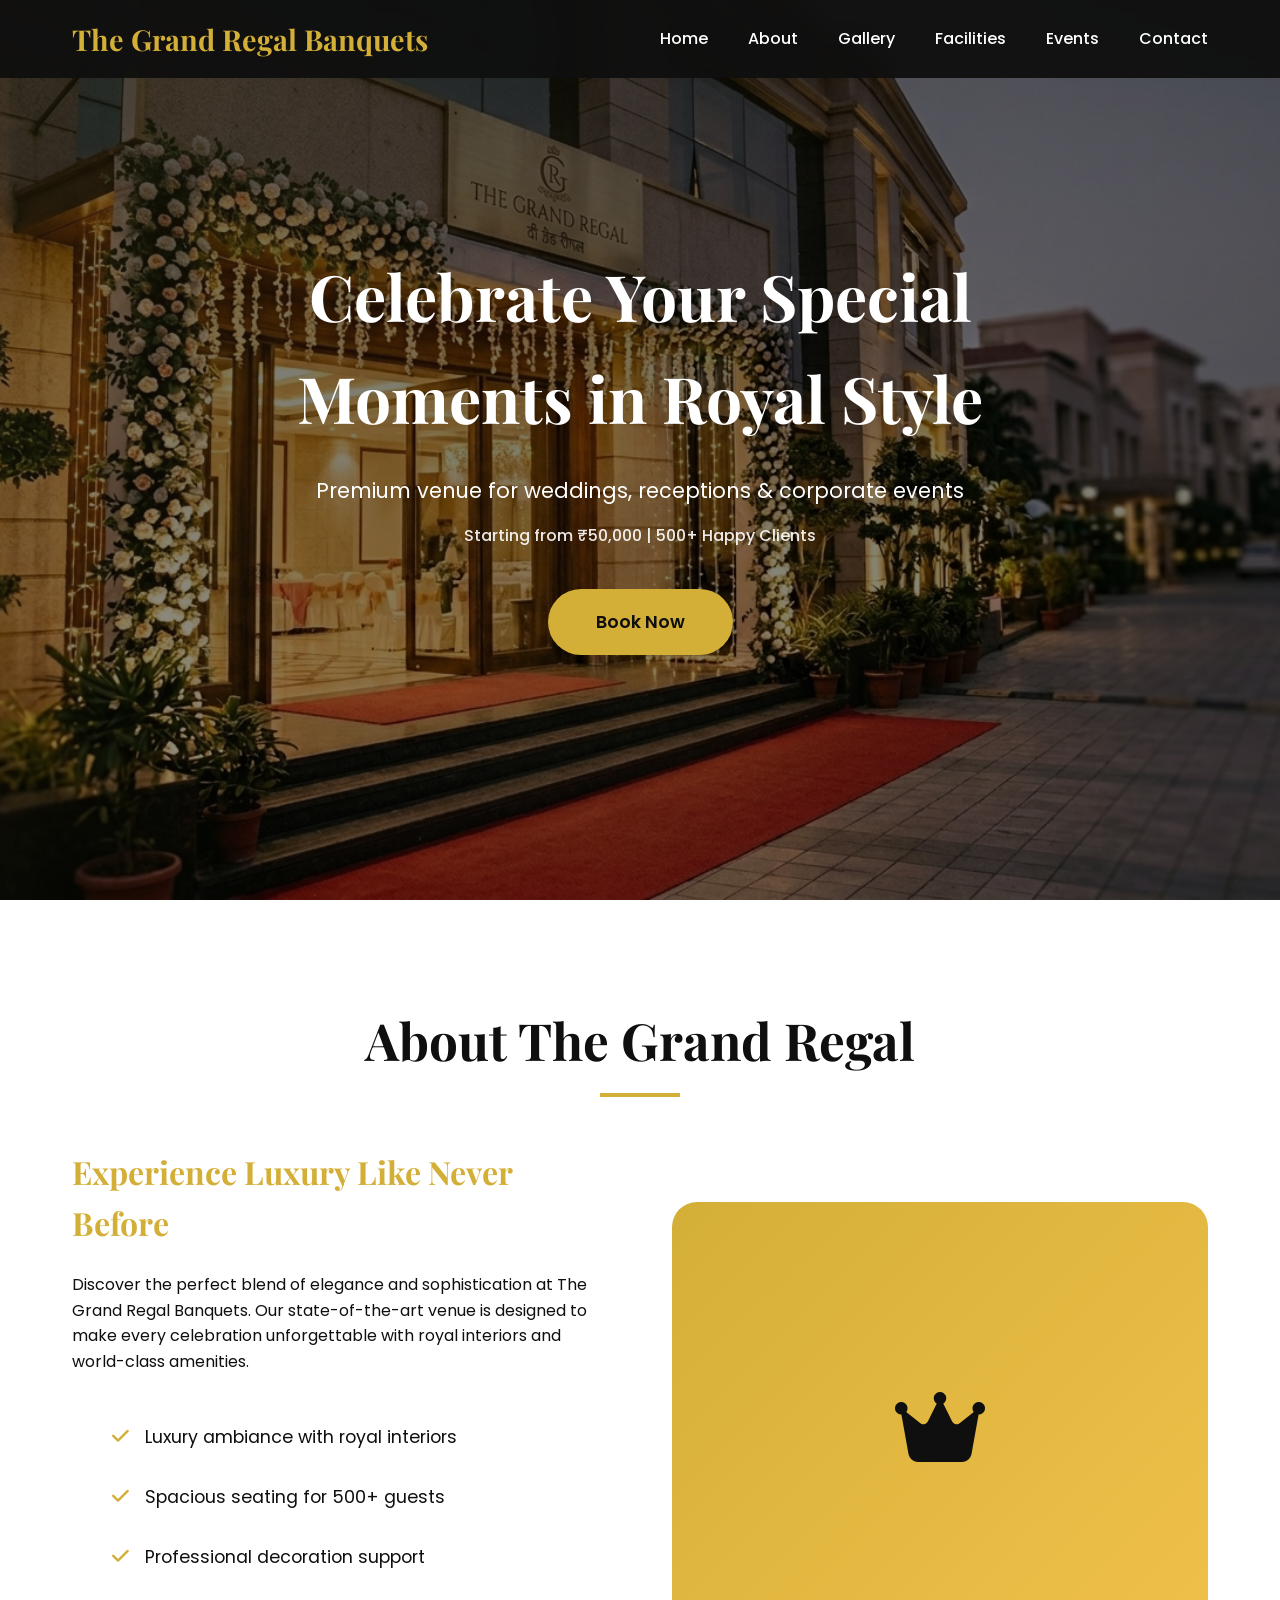
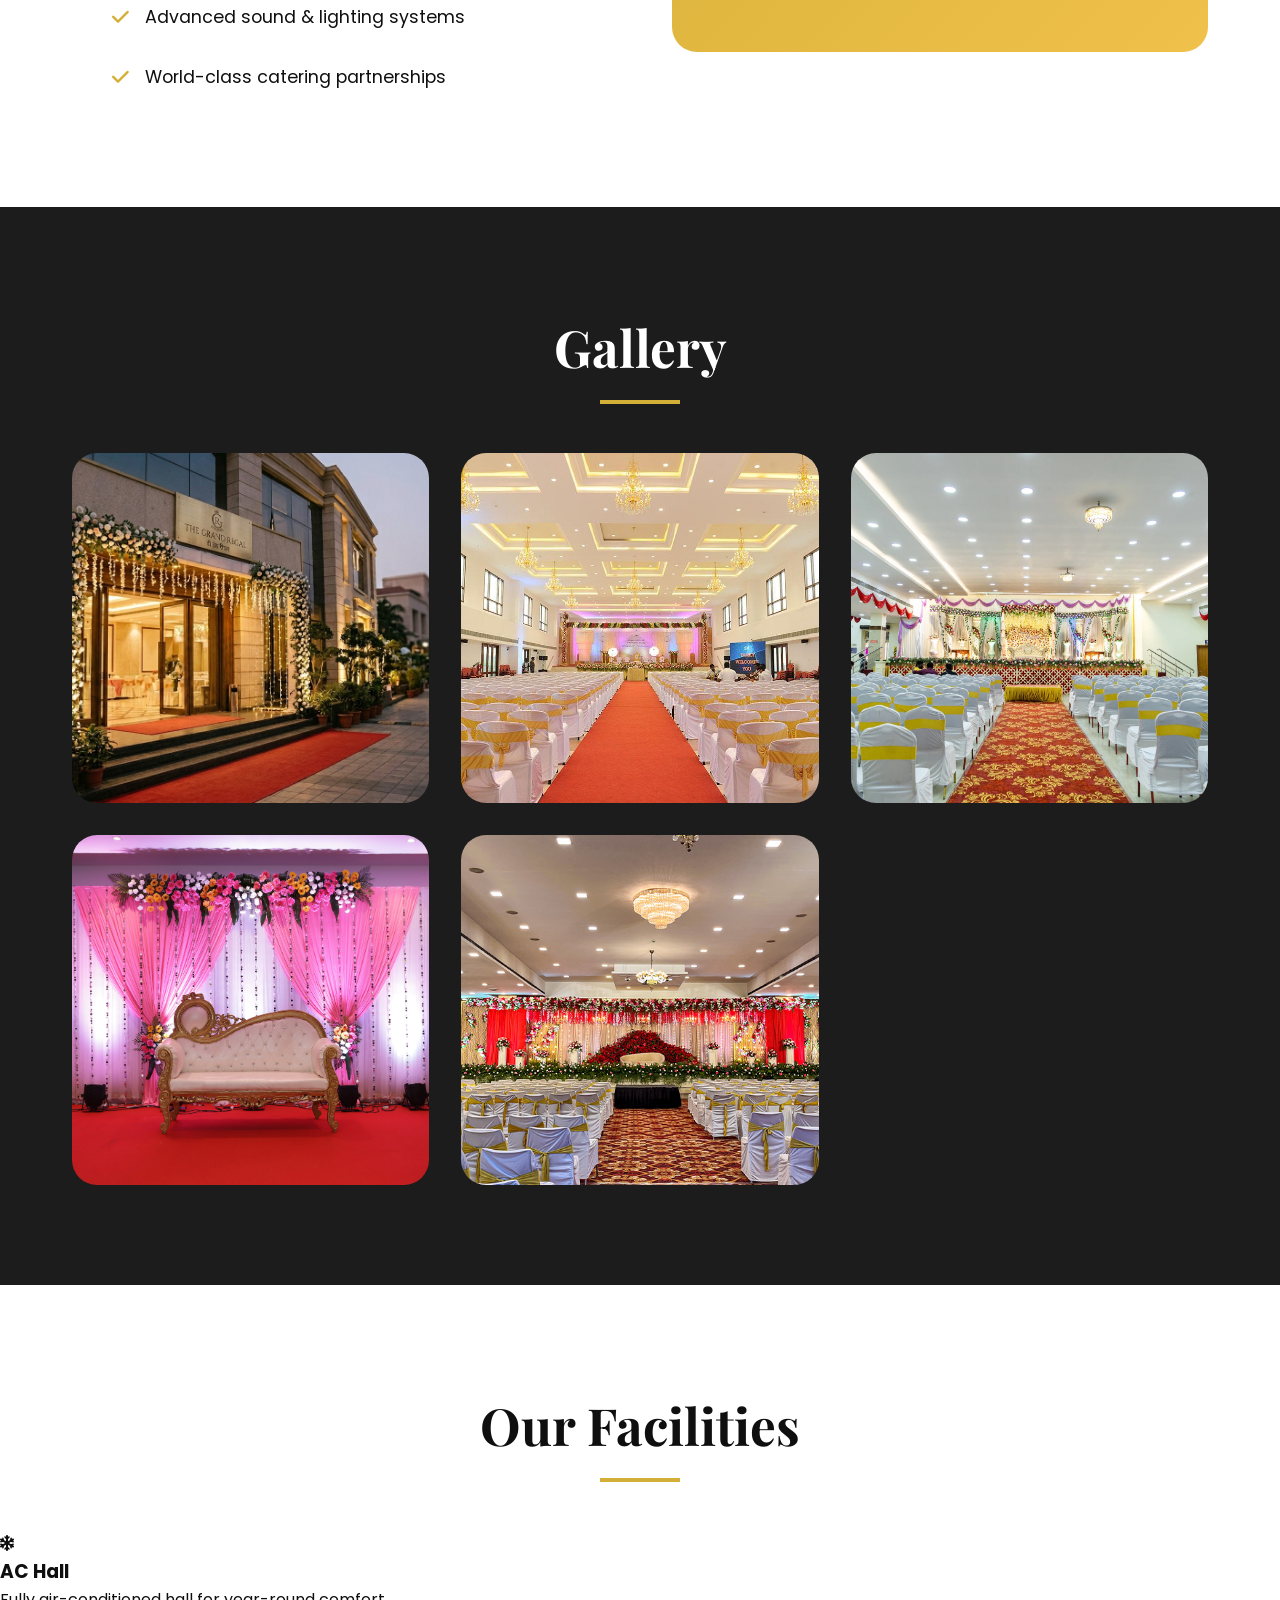
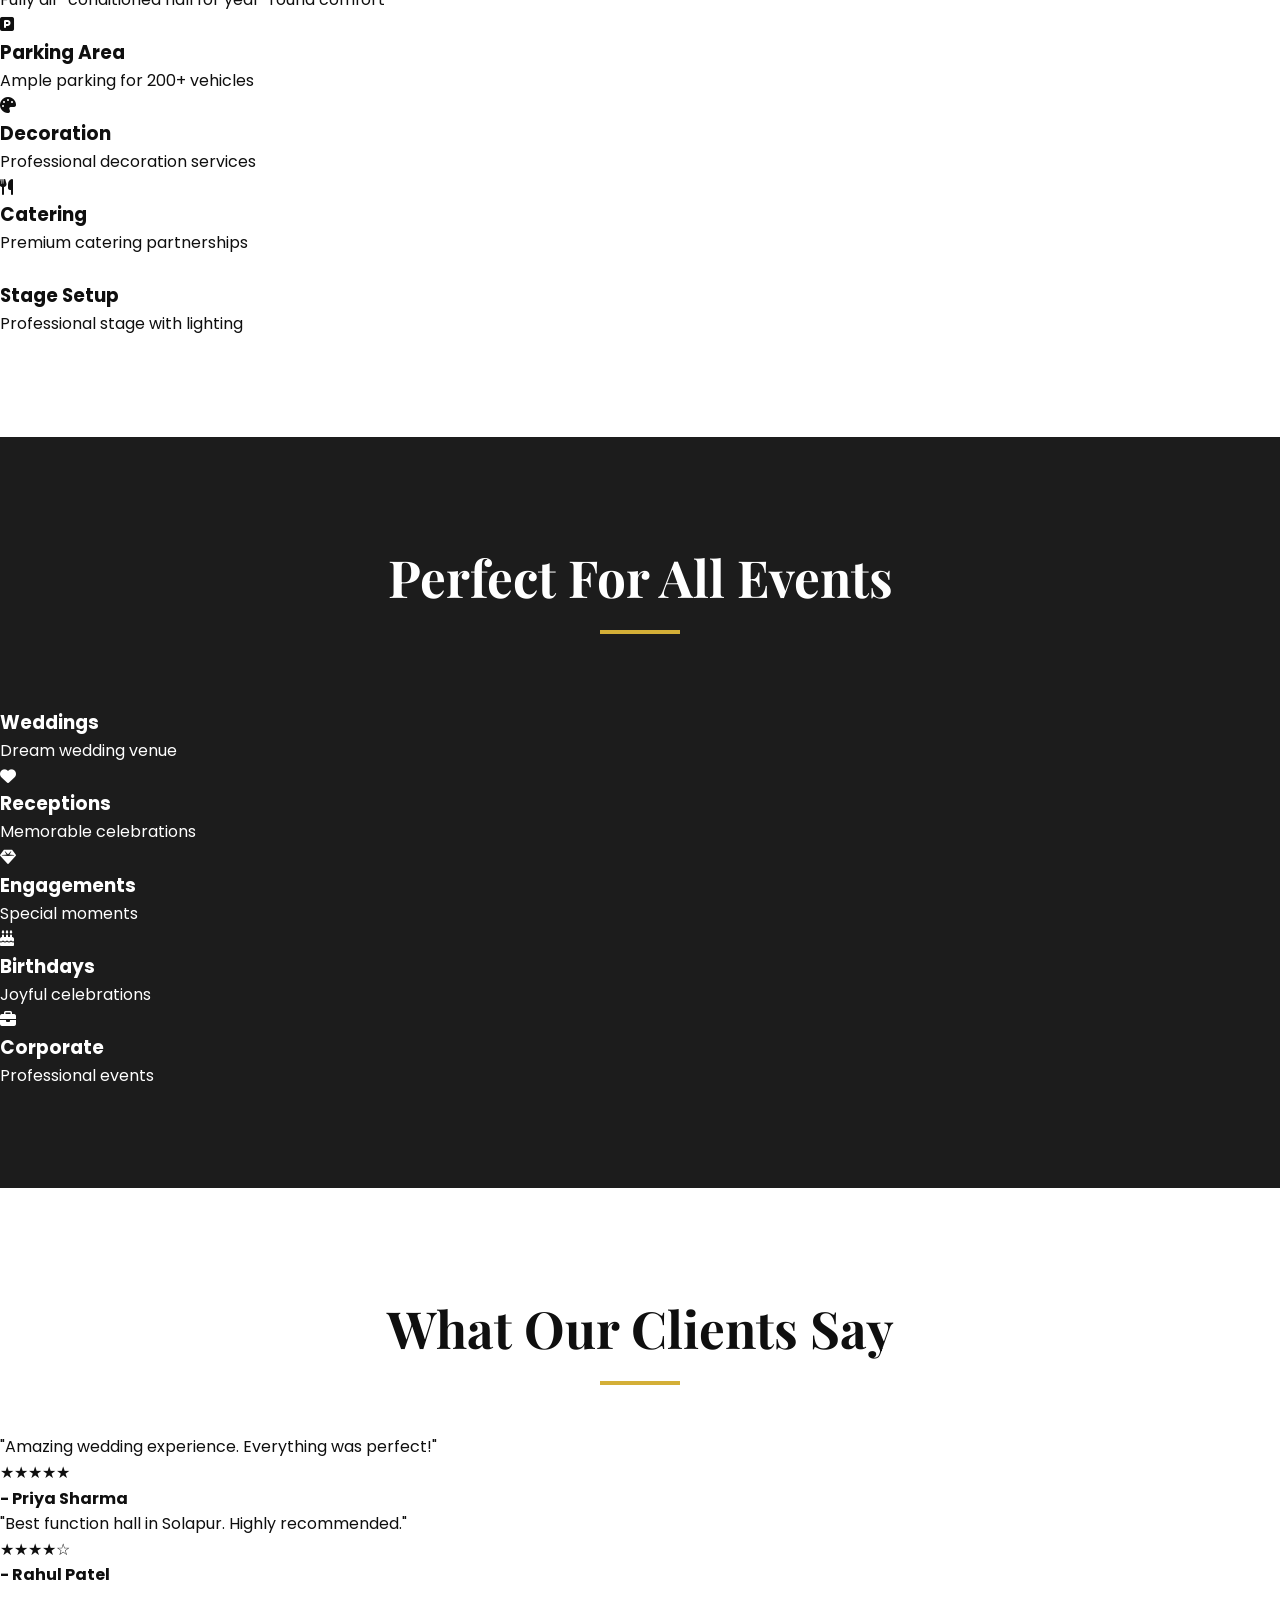
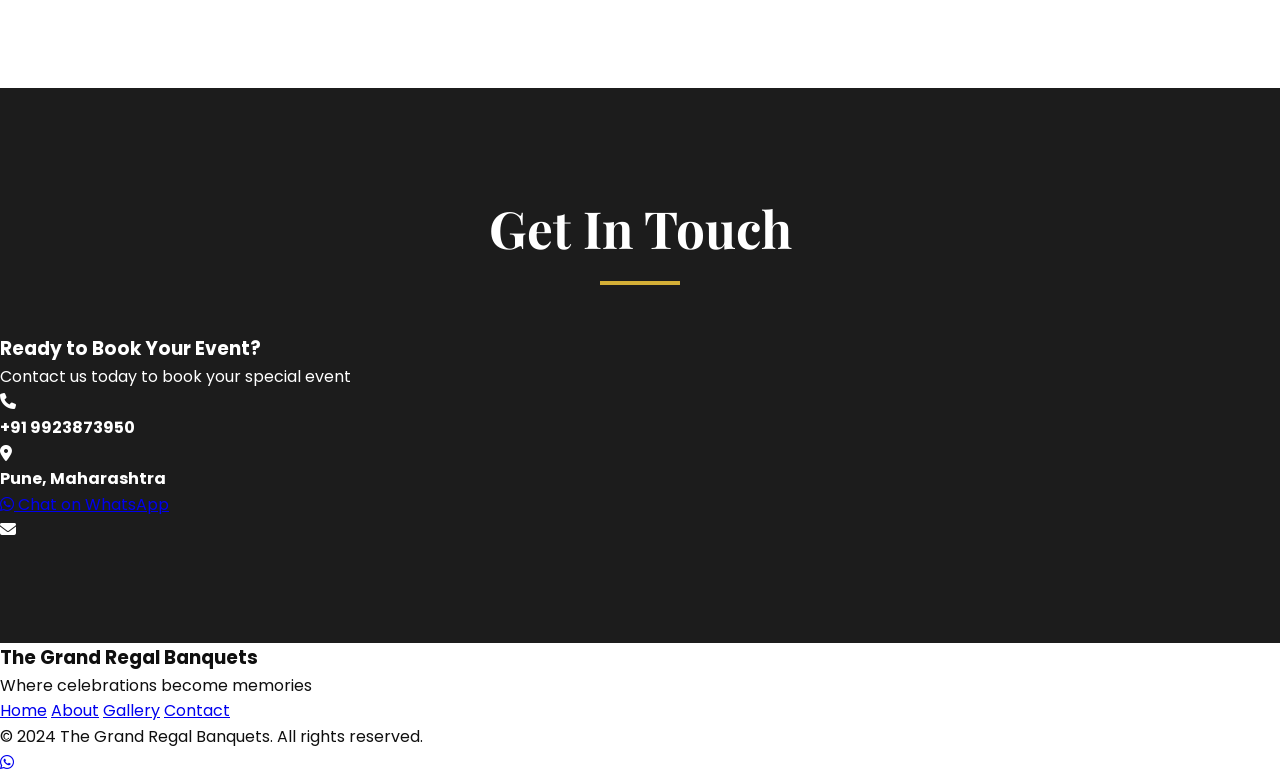
==== index.html @ fc8a2e43 "Update index.html" ====
<!DOCTYPE html>
<html lang="en">
<head>
    <meta charset="UTF-8">
    <meta name="viewport" content="width=device-width, initial-scale=1.0">
    <title>The Grand Regal Banquets - Premium Wedding Venue</title>
    <link href="https://fonts.googleapis.com/css2?family=Playfair+Display:wght@400;700&family=Poppins:wght@300;400;500;600;700&display=swap" rel="stylesheet">
    <link rel="stylesheet" href="https://cdnjs.cloudflare.com/ajax/libs/font-awesome/6.4.0/css/all.min.css">
    <link rel="stylesheet" href="style.css">
</head>
<body>
    <!-- Navigation -->
    <nav class="navbar" id="navbar">
        <div class="nav-container">
            <a href="#home" class="logo">The Grand Regal Banquets</a>
            <ul class="nav-menu" id="nav-menu">
                <li><a href="#home" class="nav-link">Home</a></li>
                <li><a href="#about" class="nav-link">About</a></li>
                <li><a href="#gallery" class="nav-link">Gallery</a></li>
                <li><a href="#facilities" class="nav-link">Facilities</a></li>
                <li><a href="#events" class="nav-link">Events</a></li>
                <li><a href="#contact" class="nav-link">Contact</a></li>
            </ul>
            <div class="hamburger" id="hamburger">
                <span></span>
                <span></span>
                <span></span>
            </div>
        </div>
    </nav>

    <!-- Hero Section -->
    <section id="home" class="hero">
        <div class="hero-overlay"></div>
        <div class="hero-content">
            <h1>Celebrate Your Special Moments in Royal Style</h1>
            <p>Premium venue for weddings, receptions & corporate events</p>
            <div class="trust-line">Starting from ₹50,000 | 500+ Happy Clients</div>
            <a href="#contact" class="cta-button">Book Now</a>
        </div>
    </section>

    <!-- About Section -->
    <section id="about" class="section">
        <h2 class="section-title">About The Grand Regal</h2>
        <div class="about-content">
            <div class="about-text">
                <h3>Experience Luxury Like Never Before</h3>
                <p>Discover the perfect blend of elegance and sophistication at The Grand Regal Banquets. Our state-of-the-art venue is designed to make every celebration unforgettable with royal interiors and world-class amenities.</p>
                <ul class="about-features">
                    <li><i class="fas fa-check"></i> Luxury ambiance with royal interiors</li>
                    <li><i class="fas fa-check"></i> Spacious seating for 500+ guests</li>
                    <li><i class="fas fa-check"></i> Professional decoration support</li>
                    <li><i class="fas fa-check"></i> Advanced sound & lighting systems</li>
                    <li><i class="fas fa-check"></i> World-class catering partnerships</li>
                </ul>
            </div>
            <div class="about-image">
                <i class="fas fa-crown"></i>
            </div>
        </div>
    </section>

    <!-- Gallery Section -->
    <section id="gallery" class="section dark-section">
        <h2 class="section-title">Gallery</h2>
        <div class="gallery-grid">
            <div class="gallery-item" style="background-image: url('entrance.png');"></div>
            <div class="gallery-item" style="background-image: url('seating1.jpg');"></div>
            <div class="gallery-item" style="background-image: url('seating2.webp');"></div>
            <div class="gallery-item" style="background-image: url('decor1.jpg');"></div>
            <div class="gallery-item" style="background-image: url('decor2.jpg');"></div>
        </div>
    </section>

    <!-- Facilities Section -->
    <section id="facilities" class="section">
        <h2 class="section-title">Our Facilities</h2>
        <div class="features-grid">
            <div class="feature-card">
                <div class="feature-icon"><i class="fas fa-snowflake"></i></div>
                <h3>AC Hall</h3>
                <p>Fully air-conditioned hall for year-round comfort</p>
            </div>
            <div class="feature-card">
                <div class="feature-icon"><i class="fas fa-parking"></i></div>
                <h3>Parking Area</h3>
                <p>Ample parking for 200+ vehicles</p>
            </div>
            <div class="feature-card">
                <div class="feature-icon"><i class="fas fa-palette"></i></div>
                <h3>Decoration</h3>
                <p>Professional decoration services</p>
            </div>
            <div class="feature-card">
                <div class="feature-icon"><i class="fas fa-utensils"></i></div>
                <h3>Catering</h3>
                <p>Premium catering partnerships</p>
            </div>
            <div class="feature-card">
                <div class="feature-icon"><i class="fas fa-stage"></i></div>
                <h3>Stage Setup</h3>
                <p>Professional stage with lighting</p>
            </div>
        </div>
    </section>

    <!-- Events Section -->
    <section id="events" class="section dark-section">
        <h2 class="section-title">Perfect For All Events</h2>
        <div class="features-grid">
            <div class="feature-card event-card">
                <div class="feature-icon"><i class="fas fa-rings-wedding"></i></div>
                <h3>Weddings</h3>
                <p>Dream wedding venue</p>
            </div>
            <div class="feature-card event-card">
                <div class="feature-icon"><i class="fas fa-heart"></i></div>
                <h3>Receptions</h3>
                <p>Memorable celebrations</p>
            </div>
            <div class="feature-card event-card">
                <div class="feature-icon"><i class="fas fa-gem"></i></div>
                <h3>Engagements</h3>
                <p>Special moments</p>
            </div>
            <div class="feature-card event-card">
                <div class="feature-icon"><i class="fas fa-birthday-cake"></i></div>
                <h3>Birthdays</h3>
                <p>Joyful celebrations</p>
            </div>
            <div class="feature-card event-card">
                <div class="feature-icon"><i class="fas fa-briefcase"></i></div>
                <h3>Corporate</h3>
                <p>Professional events</p>
            </div>
        </div>
    </section>

    <!-- Testimonials Section -->
    <section class="section">
        <h2 class="section-title">What Our Clients Say</h2>
        <div class="testimonials-grid">

    <div class="testimonial-card">
        <p>"Amazing wedding experience. Everything was perfect!"</p>
        <div class="stars">★★★★★</div>
        <strong>- Priya Sharma</strong>
    </div>

    <div class="testimonial-card">
        <p>"Best function hall in Solapur. Highly recommended."</p>
        <div class="stars">★★★★☆</div>
        <strong>- Rahul Patel</strong>
    </div>

             </div>
                </div>
            </div>
        </div>
    </section>

    <!-- Contact Section -->
    <section id="contact" class="section dark-section">
        <h2 class="section-title">Get In Touch</h2>
        <div class="contact-content">
            <div class="contact-info">
                <h3>Ready to Book Your Event?</h3>
                <p>Contact us today to book your special event</p>
                
                <div class="contact-item">
                    <i class="fas fa-phone"></i>
                    <div>
                        <strong>+91 9923873950</strong>
                    </div>
                </div>
                
                <div class="contact-item">
                    <i class="fas fa-map-marker-alt"></i>
                    <div>
                        <strong>Pune, Maharashtra</strong>
                    </div>
                </div>
                
                <a href="https://wa.me/919923873950?text=Hello%20I%20want%20to%20book%20The%20Grand%20Regal%20Banquets" 
                   class="whatsapp-cta" target="_blank">
                    <i class="fab fa-whatsapp"></i> Chat on WhatsApp
                </a>
            </div>
            <div class="contact-form-placeholder">
                <div class="form-image">
                    <i class="fas fa-envelope"></i>
                </div>
            </div>
        </div>
    </section>

    <!-- Footer -->
    <footer class="footer">
        <div class="footer-content">
            <div class="footer-brand">
                <h3>The Grand Regal Banquets</h3>
                <p>Where celebrations become memories</p>
            </div>
            <div class="footer-links">
                <a href="#home">Home</a>
                <a href="#about">About</a>
                <a href="#gallery">Gallery</a>
                <a href="#contact">Contact</a>
            </div>
        </div>
        <div class="footer-bottom">
            <p>&copy; 2024 The Grand Regal Banquets. All rights reserved.</p>
        </div>
    </footer>

    <!-- Floating WhatsApp Button -->
    <a href="https://wa.me/919923873950?text=Hello%20I%20want%20to%20book%20The%20Grand%20Regal%20Banquets" 
       class="whatsapp-float" target="_blank" title="Chat on WhatsApp">
        <i class="fab fa-whatsapp"></i>
    </a>

    <script src="script.js"></script>
</body>
</html>
---- style.css ----
/* CSS Variables */
:root {
    --primary-black: #0f0f0f;
    --gold-accent: #d4af37;
    --white: #ffffff;
    --dark-grey: #1c1c1c;
    --light-grey: #f8f9fa;
    --shadow: 0 10px 40px rgba(0,0,0,0.1);
    --shadow-hover: 0 20px 60px rgba(0,0,0,0.15);
}

/* Reset & Base Styles */
* {
    margin: 0;
    padding: 0;
    box-sizing: border-box;
}

body {
    font-family: 'Poppins', sans-serif;
    line-height: 1.6;
    color: var(--primary-black);
    overflow-x: hidden;
}

section {
    padding: 100px 0;
}

/* Navigation */
.navbar {
    position: fixed;
    top: 0;
    width: 100%;
    background: rgba(15, 15, 15, 0.95);
    backdrop-filter: blur(10px);
    z-index: 1000;
    padding: 1rem 0;
    transition: all 0.3s ease;
}

.nav-container {
    max-width: 1200px;
    margin: 0 auto;
    display: flex;
    justify-content: space-between;
    align-items: center;
    padding: 0 2rem;
}

.logo {
    font-family: 'Playfair Display', serif;
    font-size: 1.8rem;
    font-weight: 700;
    color: var(--gold-accent);
    text-decoration: none;
}

.nav-menu {
    display: flex;
    list-style: none;
    gap: 2.5rem;
}

.nav-link {
    color: var(--white);
    text-decoration: none;
    font-weight: 500;
    transition: color 0.3s ease;
    position: relative;
}

.nav-link:hover {
    color: var(--gold-accent);
}

.nav-link::after {
    content: '';
    position: absolute;
    width: 0;
    height: 2px;
    bottom: -5px;
    left: 0;
    background: var(--gold-accent);
    transition: width 0.3s ease;
}

.nav-link:hover::after {
    width: 100%;
}

.hamburger {
    display: none;
    flex-direction: column;
    cursor: pointer;
    gap: 4px;
}

.hamburger span {
    width: 25px;
    height: 3px;
    background: var(--gold-accent);
    transition: 0.3s;
}

/* Hero Section */
.hero {
    height: 100vh;
    background: linear-gradient(rgba(0,0,0,0.6), rgba(0,0,0,0.4)), 
                url('entrance.png') center/cover;
    display: flex;
    align-items: center;
    justify-content: center;
    text-align: center;
    color: var(--white);
    position: relative;
}

.hero-overlay {
    position: absolute;
    top: 0;
    left: 0;
    right: 0;
    bottom: 0;
    background: linear-gradient(135deg, rgba(212,175,55,0.1) 0%, transparent 50%);
}

.hero-content {
    position: relative;
    z-index: 2;
    max-width: 800px;
    padding: 0 2rem;
}

.hero-content h1 {
    font-family: 'Playfair Display', serif;
    font-size: clamp(2.5rem, 5vw, 4.5rem);
    margin-bottom: 1.5rem;
    animation: fadeInUp 1s ease;
}

.hero-content p {
    font-size: 1.3rem;
    margin-bottom: 1rem;
    animation: fadeInUp 1s ease 0.2s both;
}

.trust-line {
    margin-bottom: 2.5rem;
    opacity: 0.9;
    font-weight: 500;
    animation: fadeInUp 1s ease 0.4s both;
}

.cta-button {
    display: inline-block;
    background: var(--gold-accent);
    color: var(--primary-black);
    padding: 1.2rem 3rem;
    font-weight: 600;
    text-decoration: none;
    border-radius: 50px;
    transition: all 0.3s ease;
    font-size: 1.1rem;
    animation: fadeInUp 1s ease 0.6s both;
}

.cta-button:hover {
    transform: translateY(-3px);
    box-shadow: 0 15px 40px rgba(212, 175, 55, 0.4);
}

/* Section Titles */
.section-title {
    font-family: 'Playfair Display', serif;
    font-size: 3.2rem;
    text-align: center;
    margin-bottom: 4rem;
    color: var(--primary-black);
    position: relative;
}

.section-title::after {
    content: '';
    position: absolute;
    width: 80px;
    height: 4px;
    background: var(--gold-accent);
    bottom: -15px;
    left: 50%;
    transform: translateX(-50%);
}

/* About Section */
.about-content {
    max-width: 1200px;
    margin: 0 auto;
    padding: 0 2rem;
    display: grid;
    grid-template-columns: 1fr 1fr;
    gap: 4rem;
    align-items: center;
}

.about-text h3 {
    font-size: 2rem;
    color: var(--gold-accent);
    margin-bottom: 1.5rem;
    font-family: 'Playfair Display', serif;
}

.about-features {
    list-style: none;
    margin-top: 2rem;
}

.about-features li {
    padding: 1rem 0;
    font-size: 1.1rem;
    position: relative;
    padding-left: 2.5rem;
    display: flex;
    align-items: center;
}

.about-features li i {
    color: var(--gold-accent);
    margin-right: 1rem;
    font-size: 1.2rem;
}

.about-image {
    height: 450px;
    background: linear-gradient(135deg, var(--gold-accent), #f0c14b);
    border-radius: 25px;
    display: flex;
    align-items: center;
    justify-content: center;
    color: var(--primary-black);
    font-size: 5rem;
    animation: float 6s ease-in-out infinite;
}

/* Gallery */
.dark-section {
    background: var(--dark-grey);
    color: var(--white);
}

.dark-section .section-title {
    color: var(--white);
}

.gallery-grid {
    max-width: 1200px;
    margin: 0 auto;
    padding: 0 2rem;
    display: grid;
    grid-template-columns: repeat(auto-fit, minmax(350px, 1fr));
    gap: 2rem;
}

.gallery-item {
    position: relative;
    height: 350px;
    border-radius: 25px;
    background-size: cover;
    background-position: center;
    cursor: pointer;
    transition: all 0.4s ease;
    overflow: hidden;
}

.gallery-item::before {
    content: '';
    position: absolute;
    top: 0;
    left: 0;
    right: 0;
    bottom: 0;
    background: rgba(212, 175, 55, 0.8);
    opacity: 0;
    transition
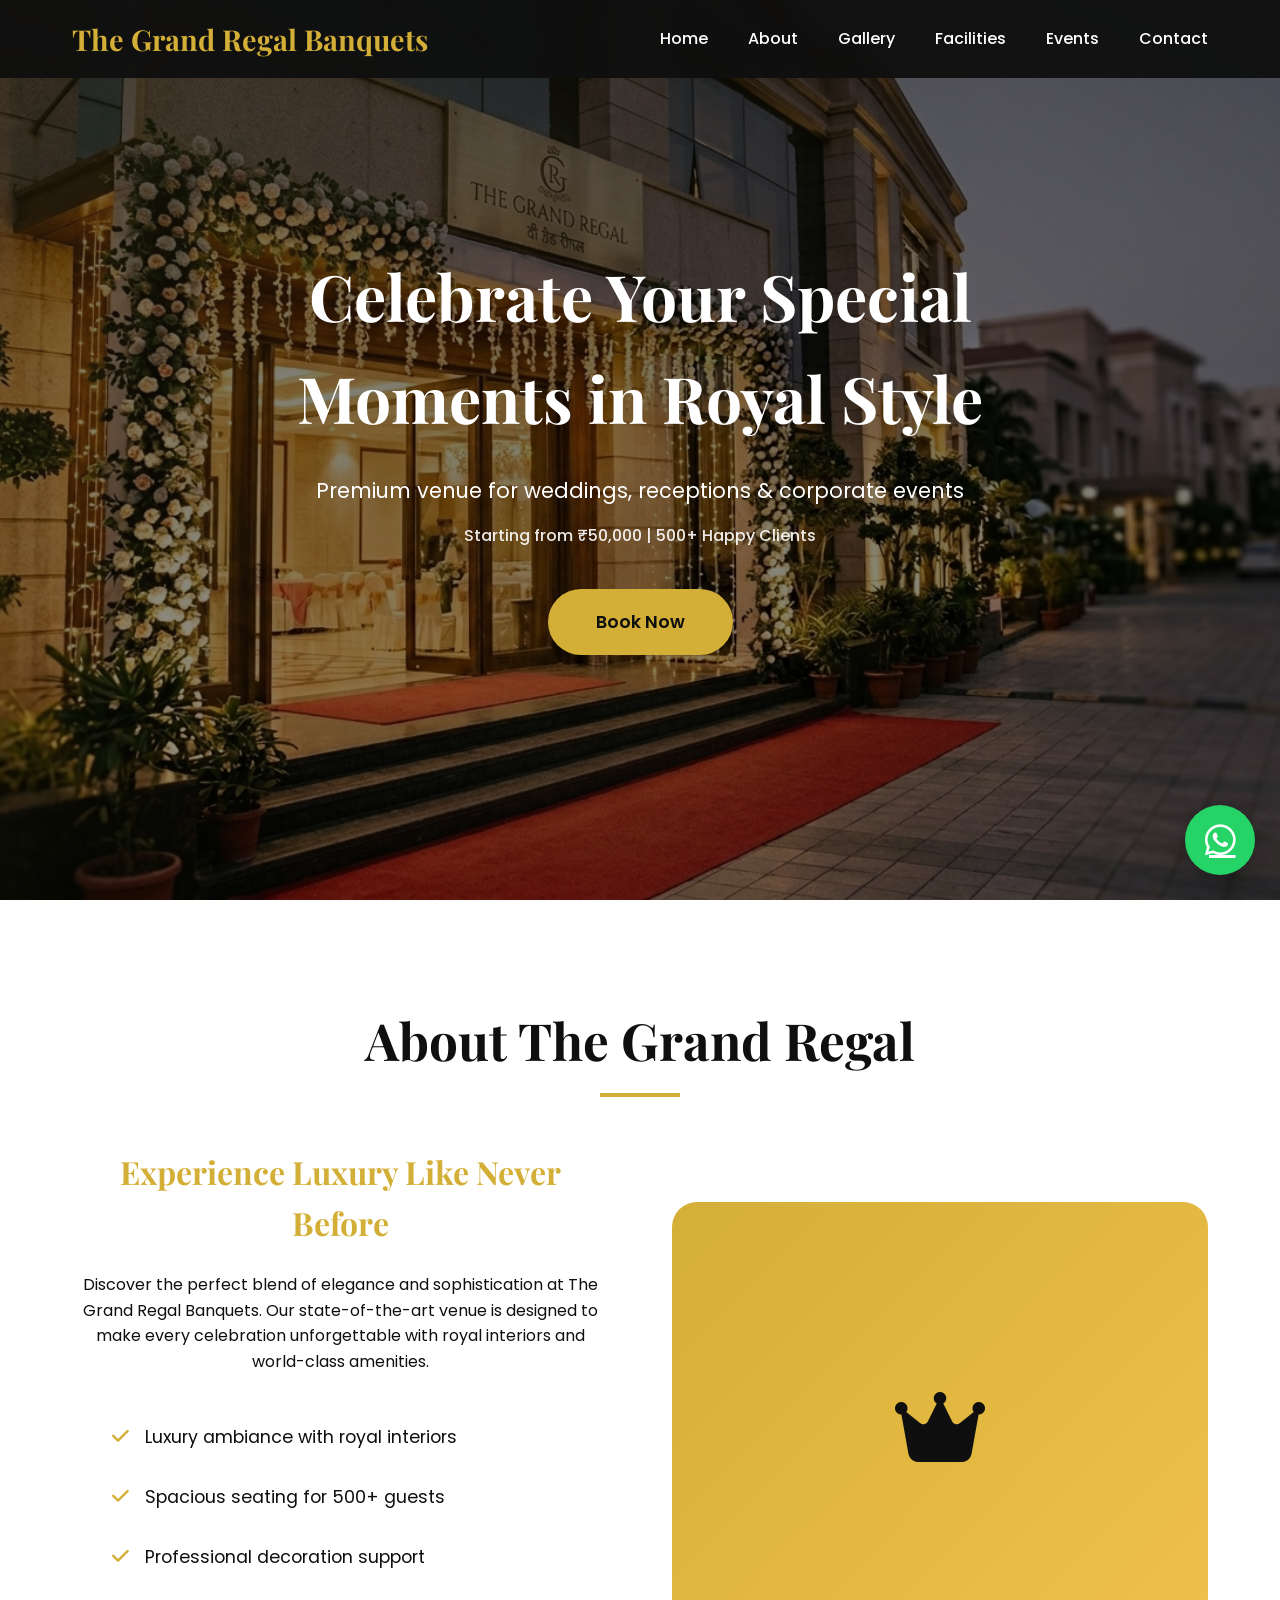
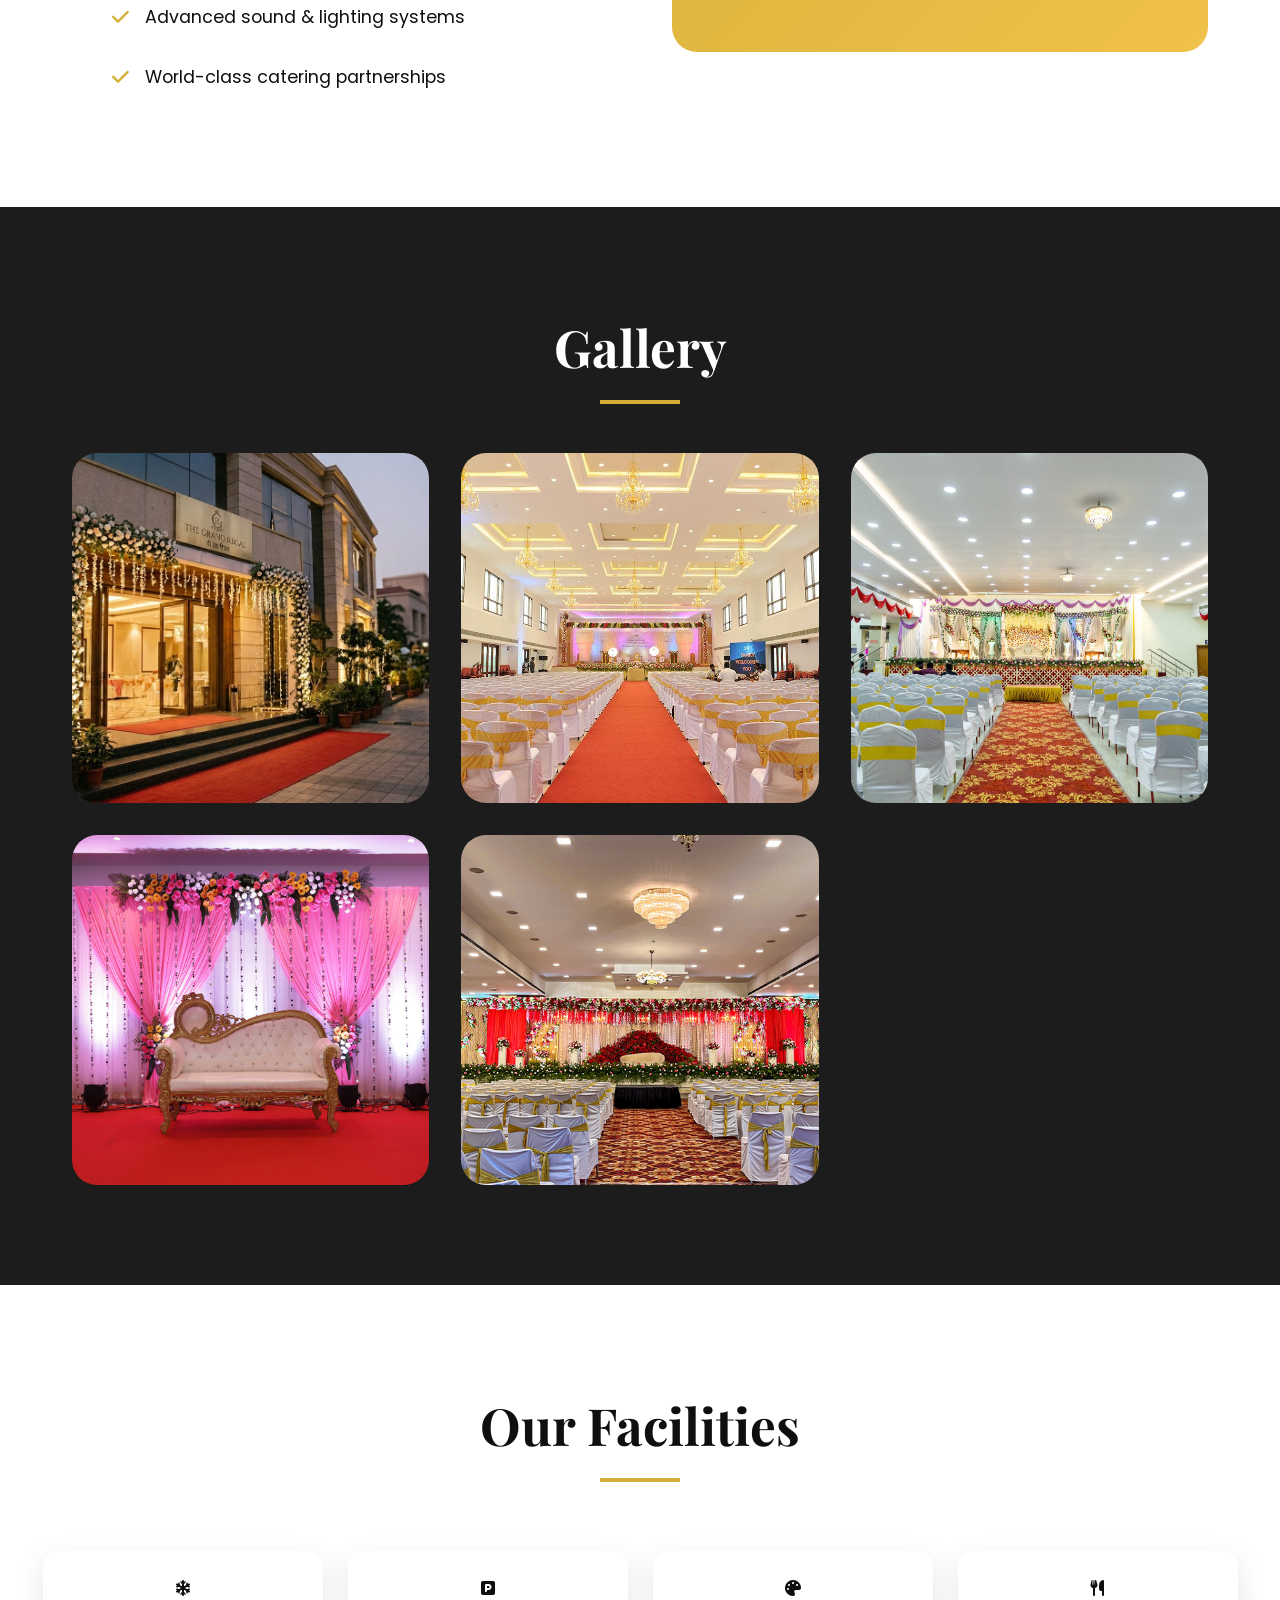
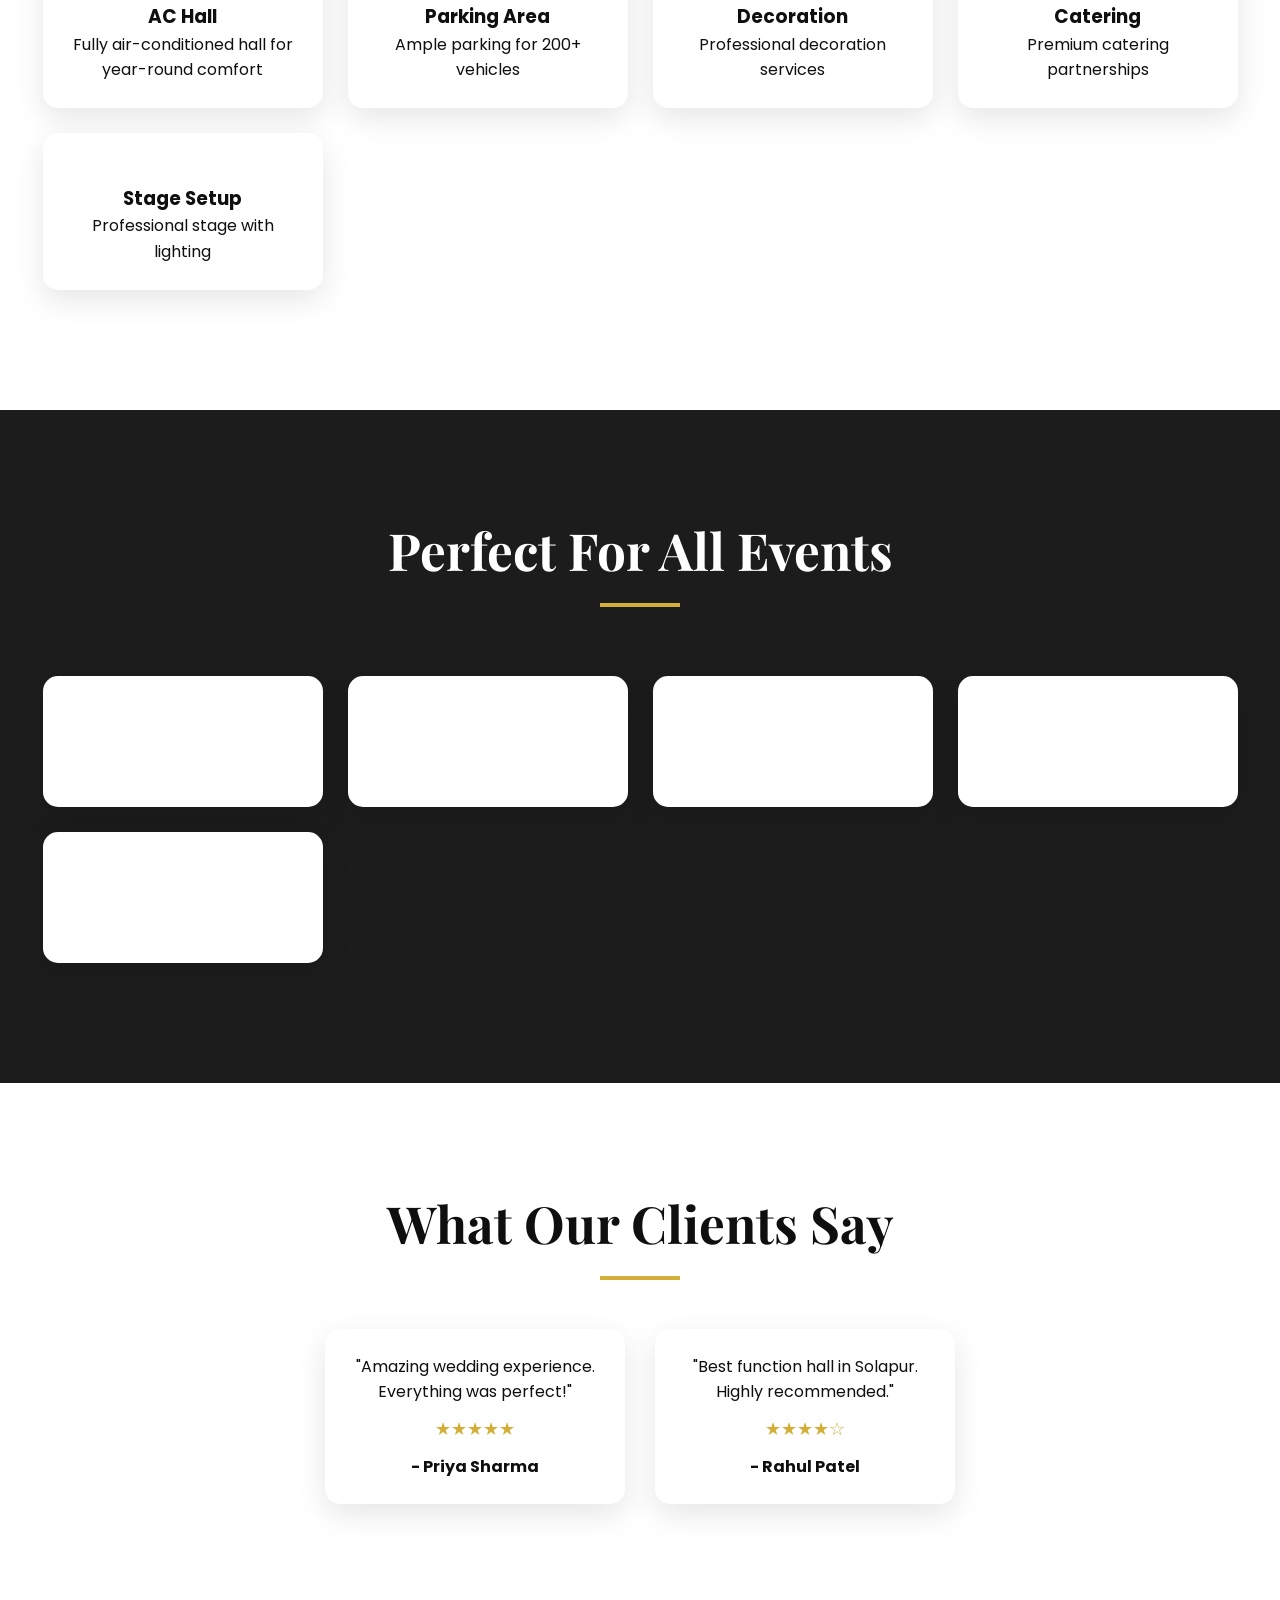
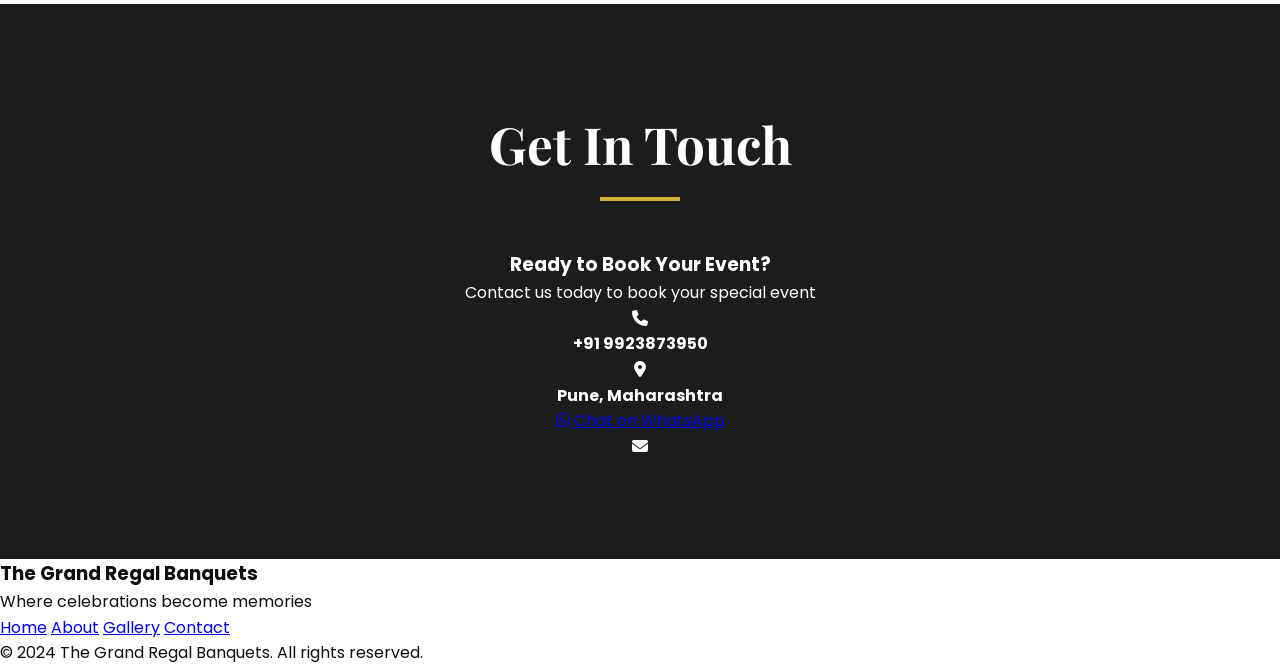
==== commit 03b06a72: "Update index.html" ====
--- a/index.html
+++ b/index.html
@@ -154,9 +154,6 @@
         <strong>- Rahul Patel</strong>
     </div>
 
-             </div>
-                </div>
-            </div>
         </div>
     </section>
 
--- a/style.css
+++ b/style.css
@@ -280,4 +280,79 @@
     bottom: 0;
     background: rgba(212, 175, 55, 0.8);
     opacity: 0;
-    transition
+    transition: 0.3s;
+}
+
+.gallery-item:hover::before {
+    opacity: 1;
+}
+
+    /* TESTIMONIAL FIX */
+.testimonials-grid {
+    display: flex;
+    justify-content: center;
+    gap: 30px;
+    flex-wrap: wrap;
+}
+
+.testimonial-card {
+    background: white;
+    padding: 25px;
+    border-radius: 15px;
+    width: 300px;
+    text-align: center;
+    box-shadow: 0 10px 30px rgba(0,0,0,0.1);
+}
+
+.stars {
+    color: #d4af37;
+    font-size: 18px;
+    margin: 10px 0;
+}
+
+    .whatsapp-float {
+    position: fixed;
+    width: 70px;
+    height: 70px;
+    bottom: 25px;
+    right: 25px;
+    background: #25D366;
+    color: white;
+    border-radius: 50%;
+    font-size: 35px;
+    display: flex;
+    align-items: center;
+    justify-content: center;
+    box-shadow: 0 5px 25px rgba(0,0,0,0.3);
+    z-index: 999;
+}
+
+.whatsapp-float:hover {
+    transform: scale(1.1);
+}
+    .section {
+    text-align: center;
+}
+    /* ===== FEATURES GRID (NEW ADD) ===== */
+.features-grid {
+    display: grid;
+    grid-template-columns: repeat(auto-fit, minmax(250px, 280px));
+    gap: 25px;
+    justify-content: center;
+    padding: 20px;
+}
+
+/* ===== FEATURE CARD (NEW ADD) ===== */
+.feature-card {
+    background: white;
+    padding: 25px;
+    border-radius: 15px;
+    text-align: center;
+    box-shadow: 0 10px 30px rgba(0,0,0,0.1);
+    transition: 0.3s;
+}
+
+.feature-card:hover {
+    transform: translateY(-10px);
+    box-shadow: 0 20px 50px rgba(0,0,0,0.2);
+}
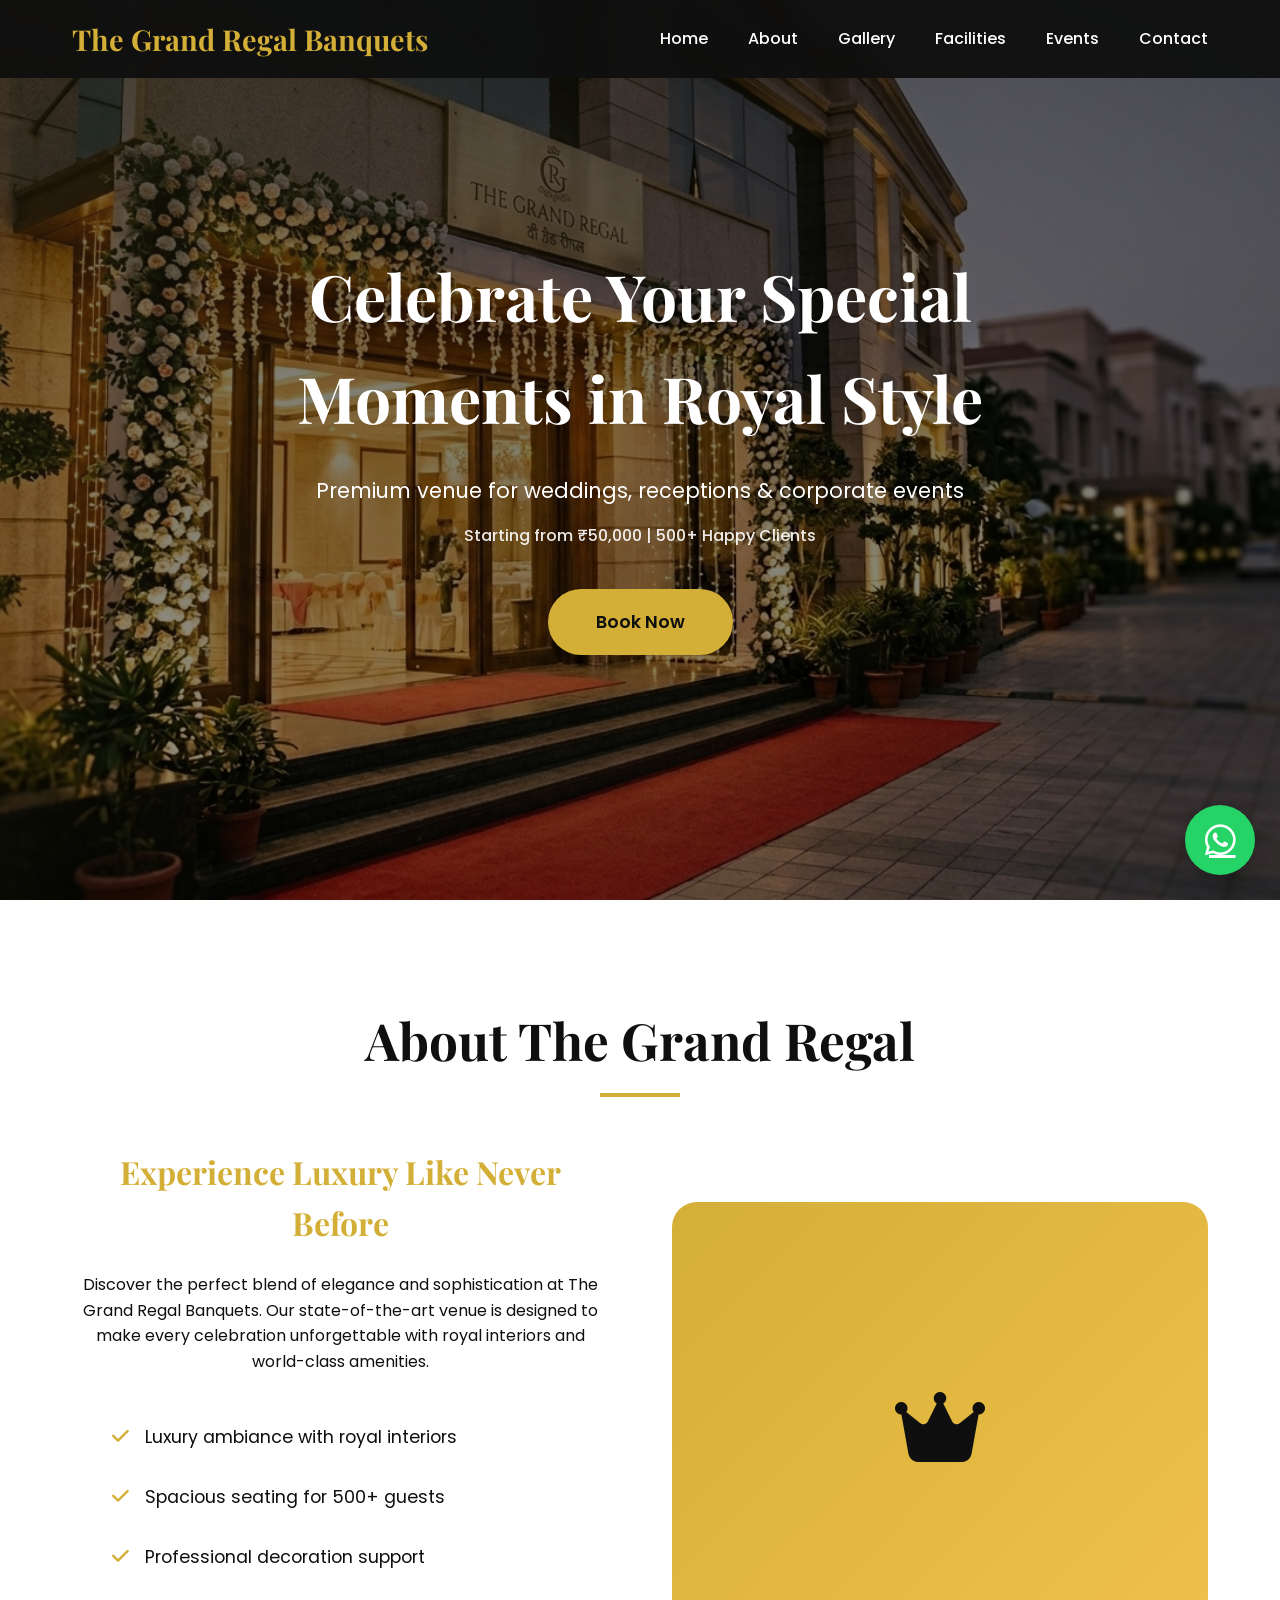
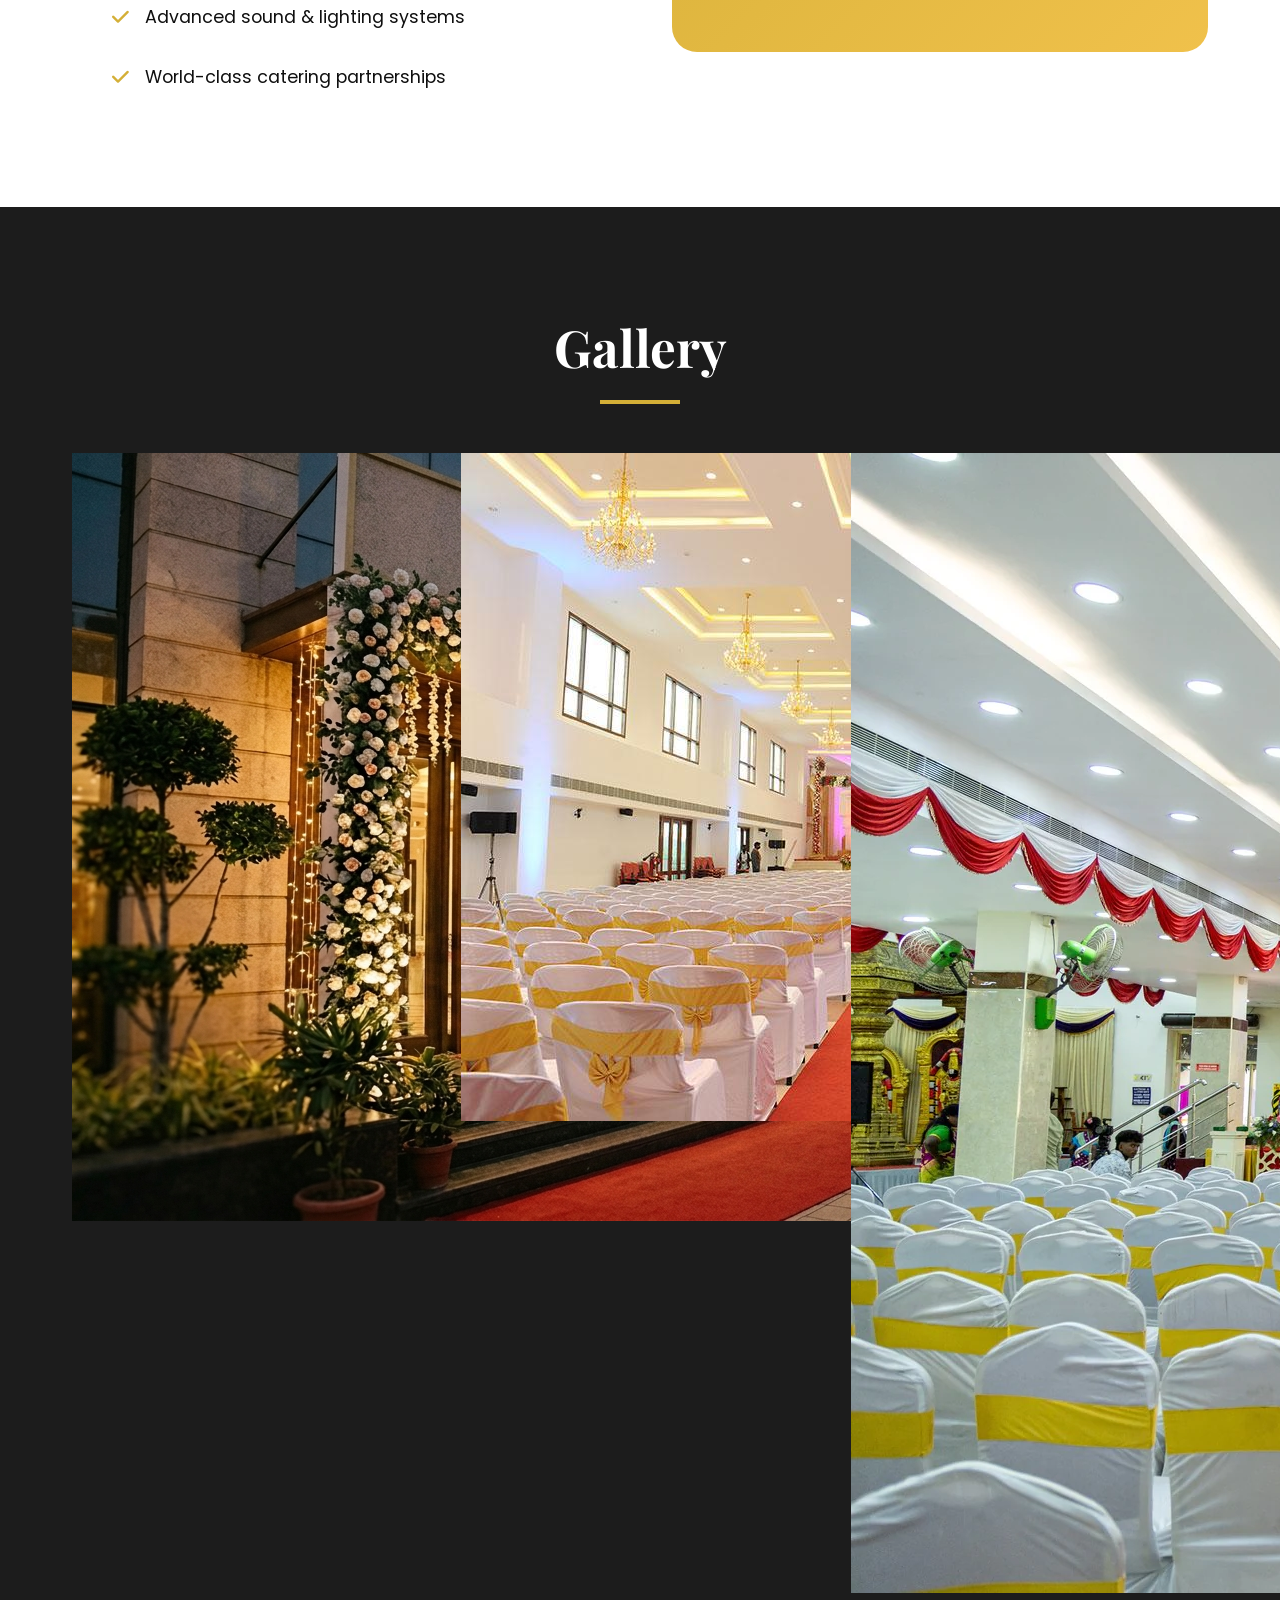
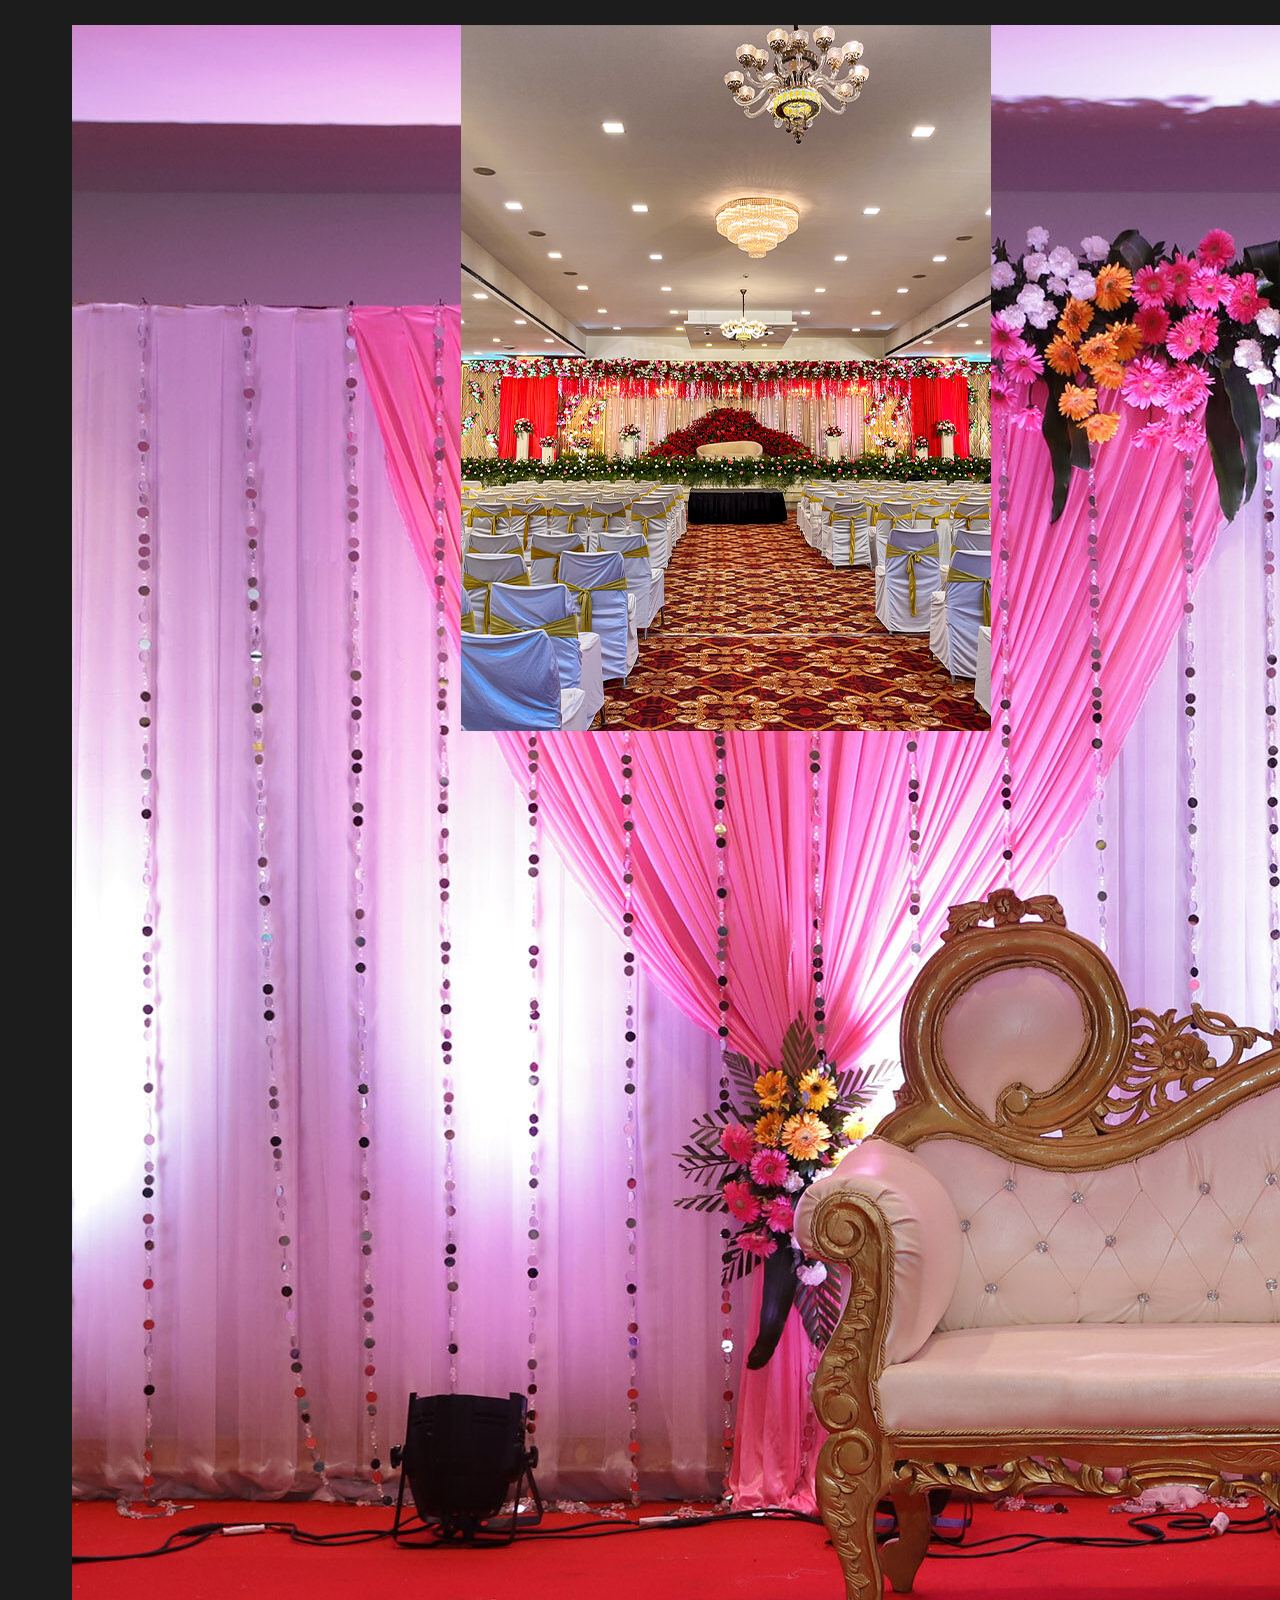
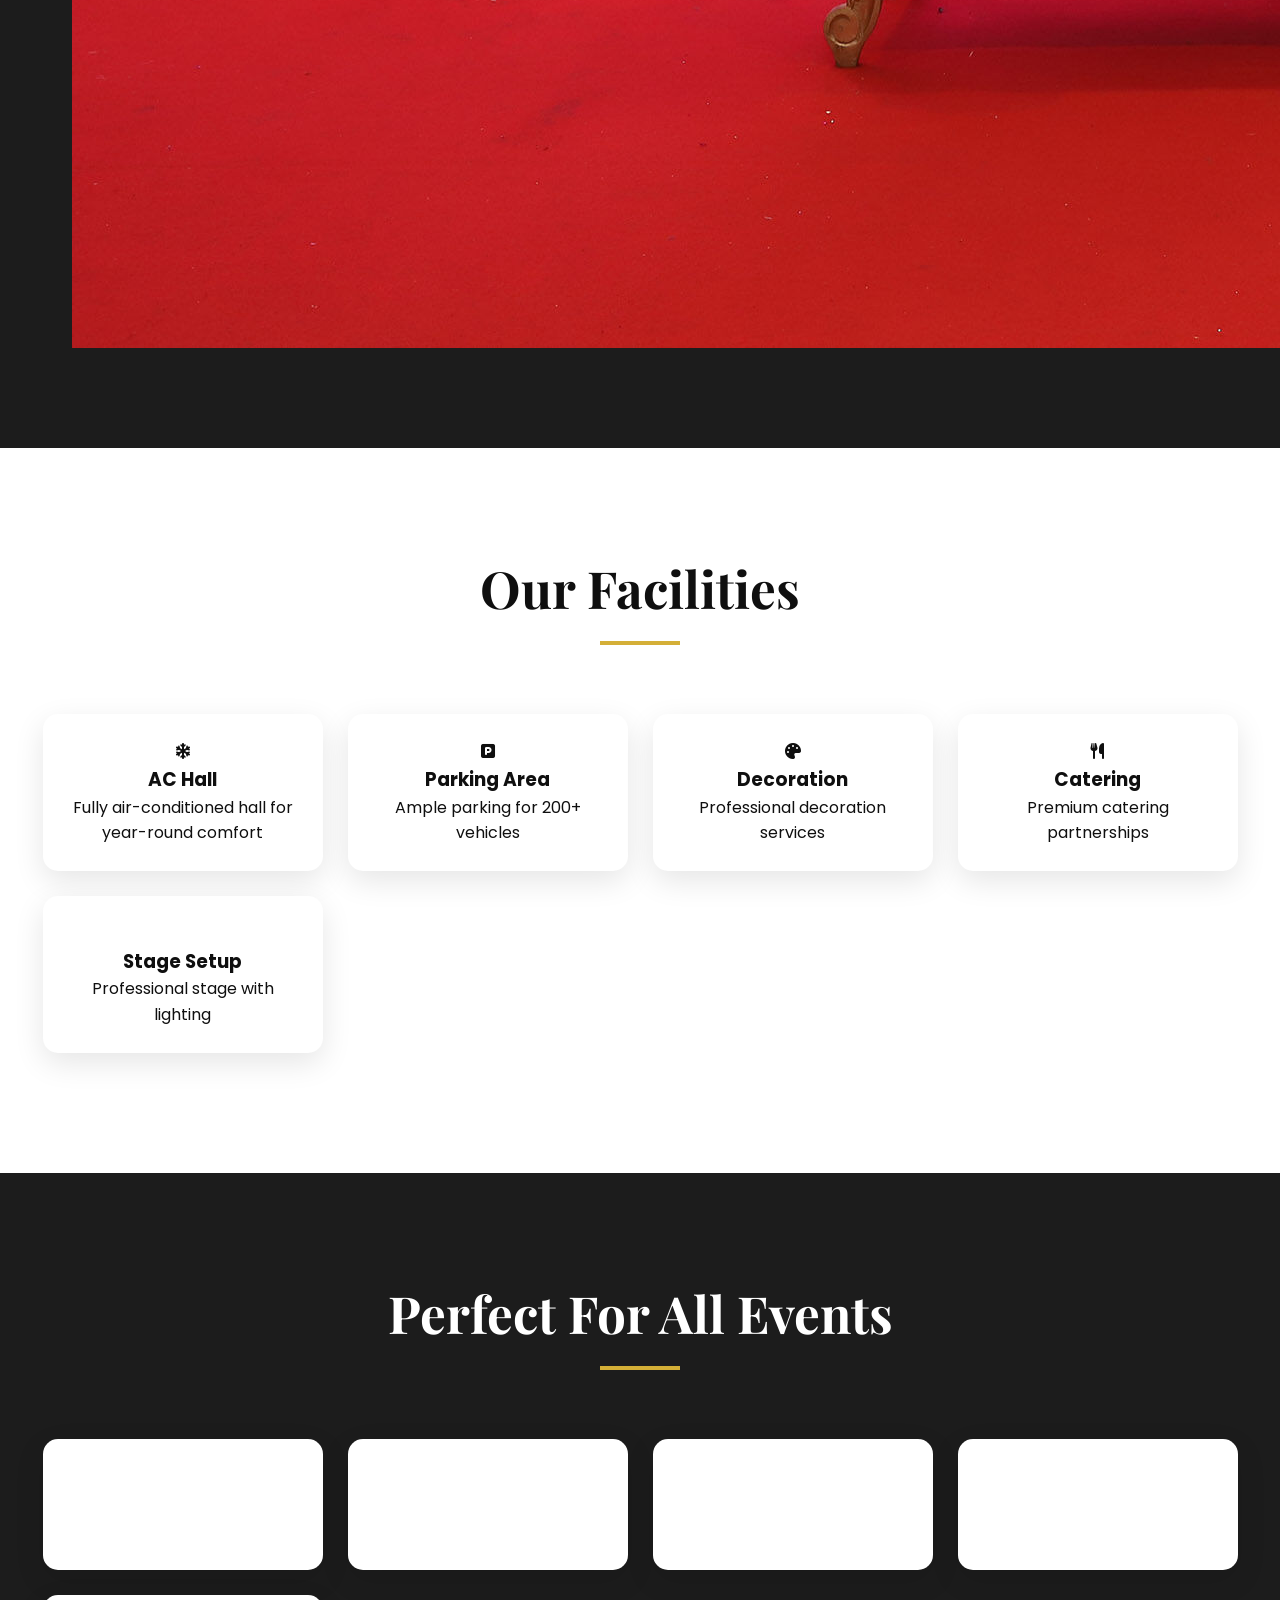
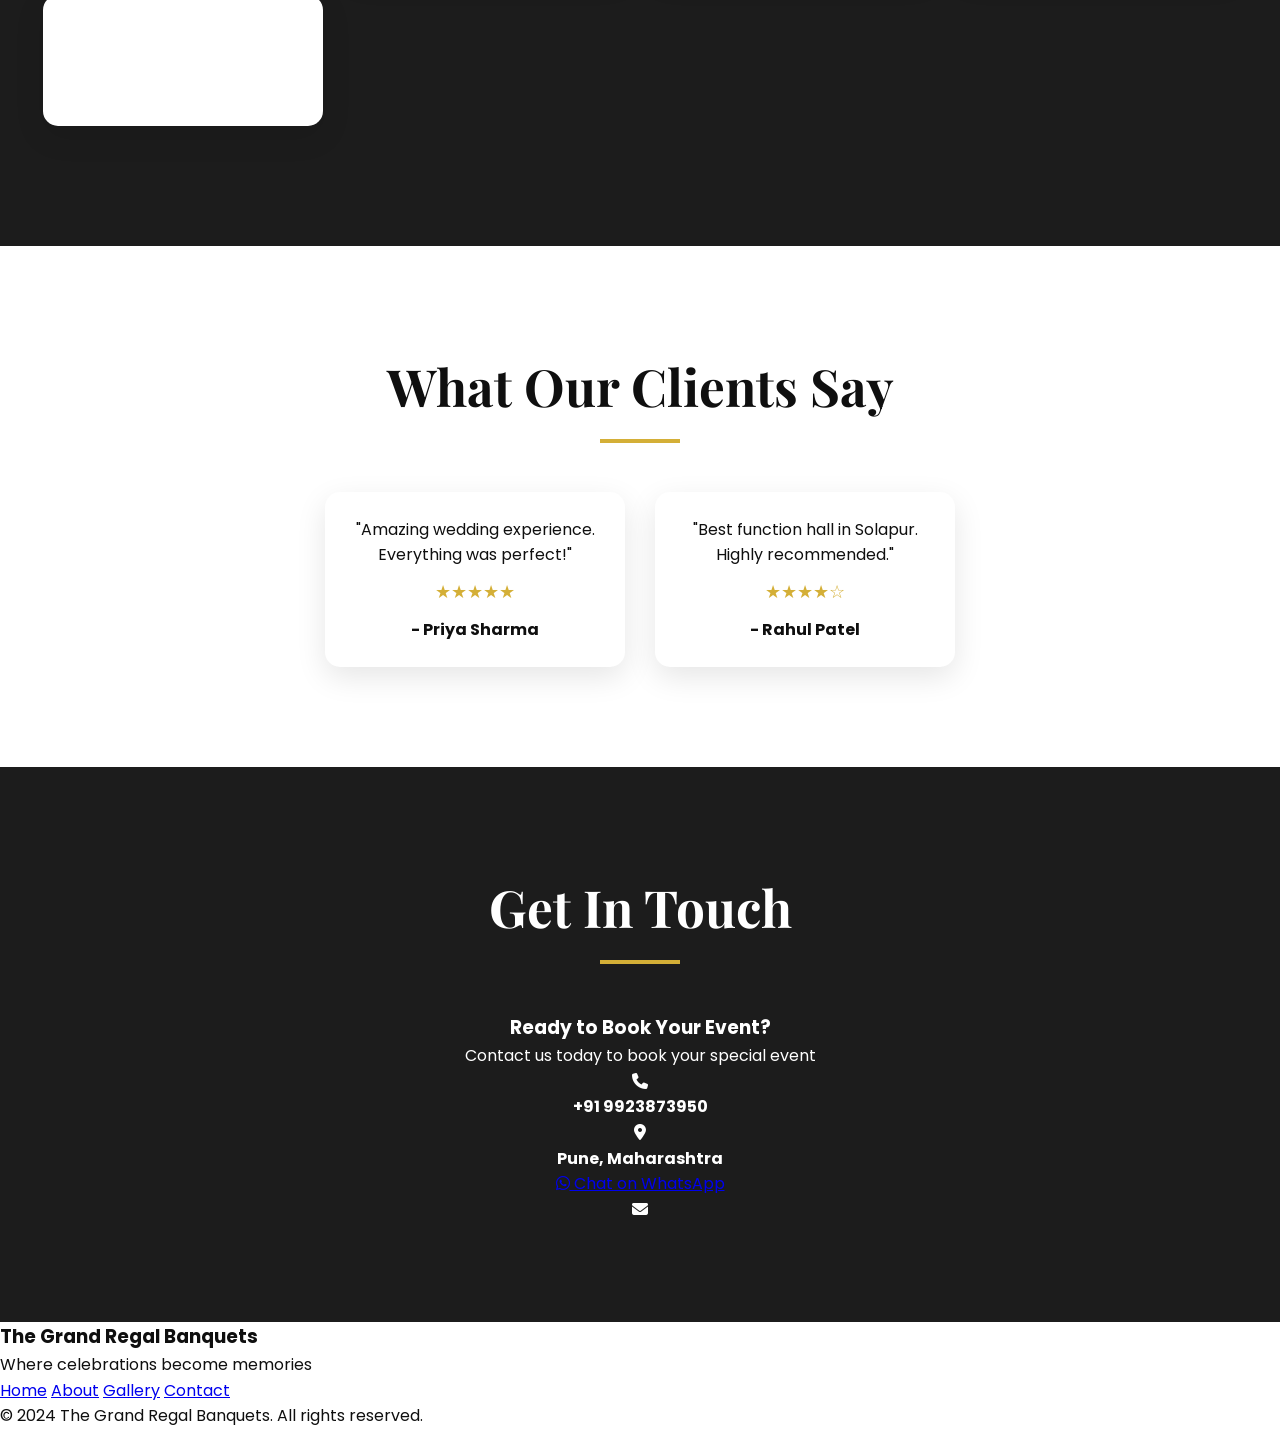
==== commit 98d80cc5: "Update index.html" ====
--- a/index.html
+++ b/index.html
@@ -65,12 +65,14 @@
     <section id="gallery" class="section dark-section">
         <h2 class="section-title">Gallery</h2>
         <div class="gallery-grid">
-            <div class="gallery-item" style="background-image: url('entrance.png');"></div>
-            <div class="gallery-item" style="background-image: url('seating1.jpg');"></div>
-            <div class="gallery-item" style="background-image: url('seating2.webp');"></div>
-            <div class="gallery-item" style="background-image: url('decor1.jpg');"></div>
-            <div class="gallery-item" style="background-image: url('decor2.jpg');"></div>
-        </div>
+
+    <img src="entrance.png" class="gallery-img" onclick="openImage(this.src)">
+    <img src="seating1.jpg" class="gallery-img" onclick="openImage(this.src)">
+    <img src="seating2.webp" class="gallery-img" onclick="openImage(this.src)">
+    <img src="decor1.jpg" class="gallery-img" onclick="openImage(this.src)">
+    <img src="decor2.jpg" class="gallery-img" onclick="openImage(this.src)">
+
+</div>
     </section>
 
     <!-- Facilities Section -->
@@ -218,5 +220,19 @@
     </a>
 
     <script src="script.js"></script>
+       <script>
+function openImage(src) {
+    document.getElementById("imagePopup").style.display = "flex";
+    document.getElementById("popupImg").src = src;
+}
+
+function closeImage() {
+    document.getElementById("imagePopup").style.display = "none";
+}
+</script>
+        
+        <div id="imagePopup" class="image-popup" onclick="closeImage()">
+    <img id="popupImg">
+</div>
 </body>
 </html>
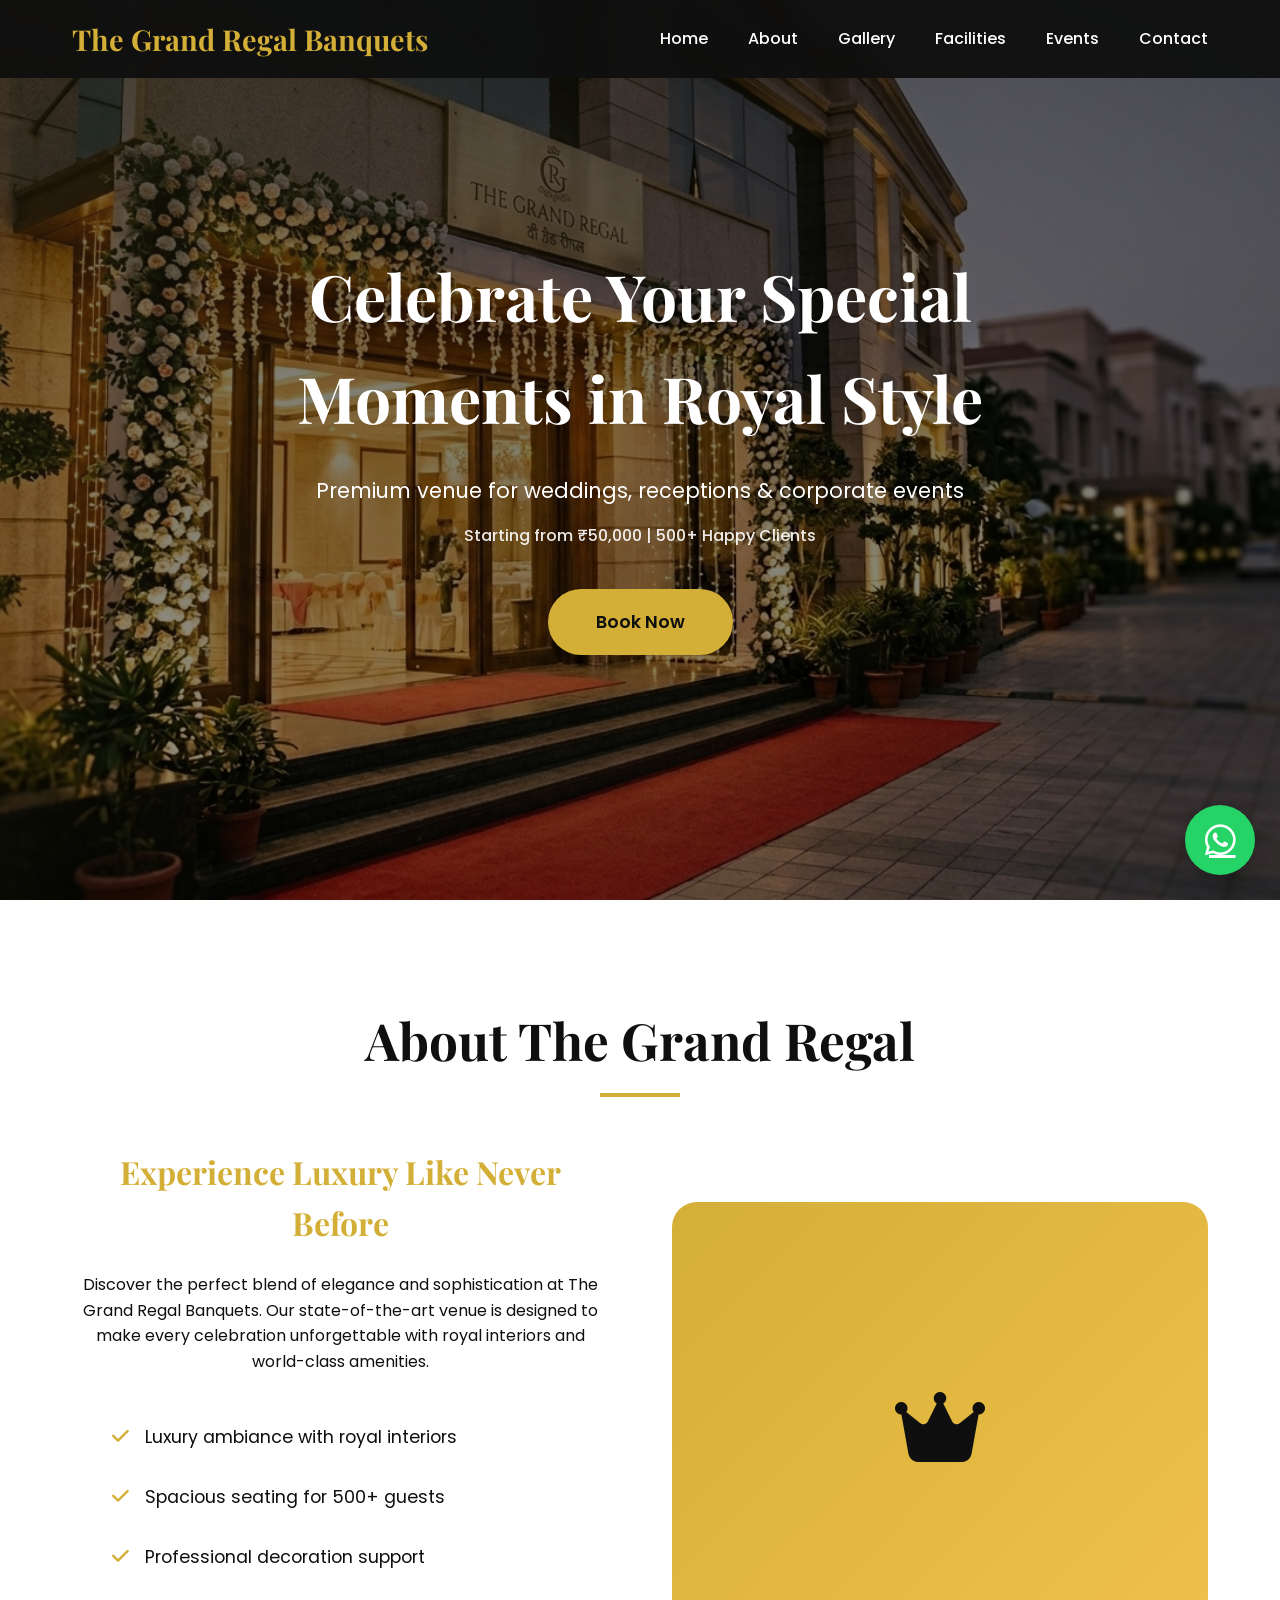
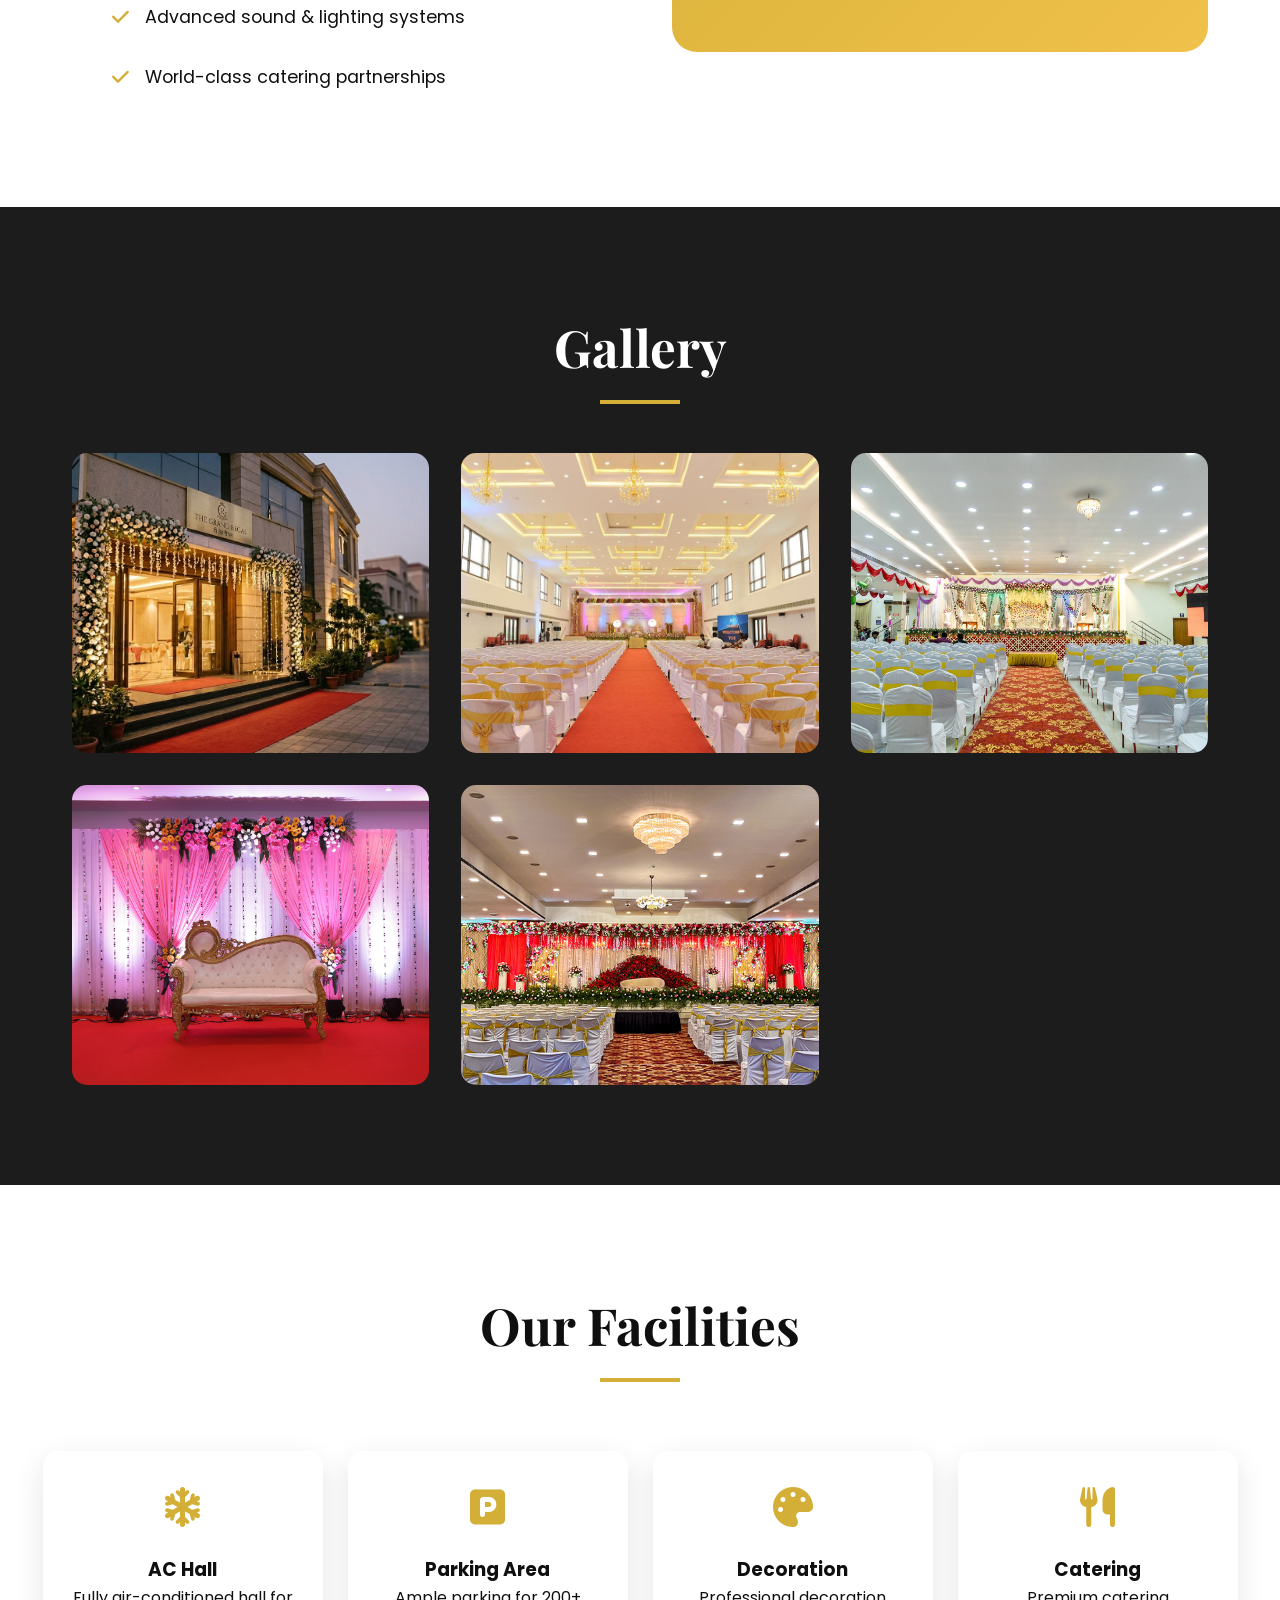
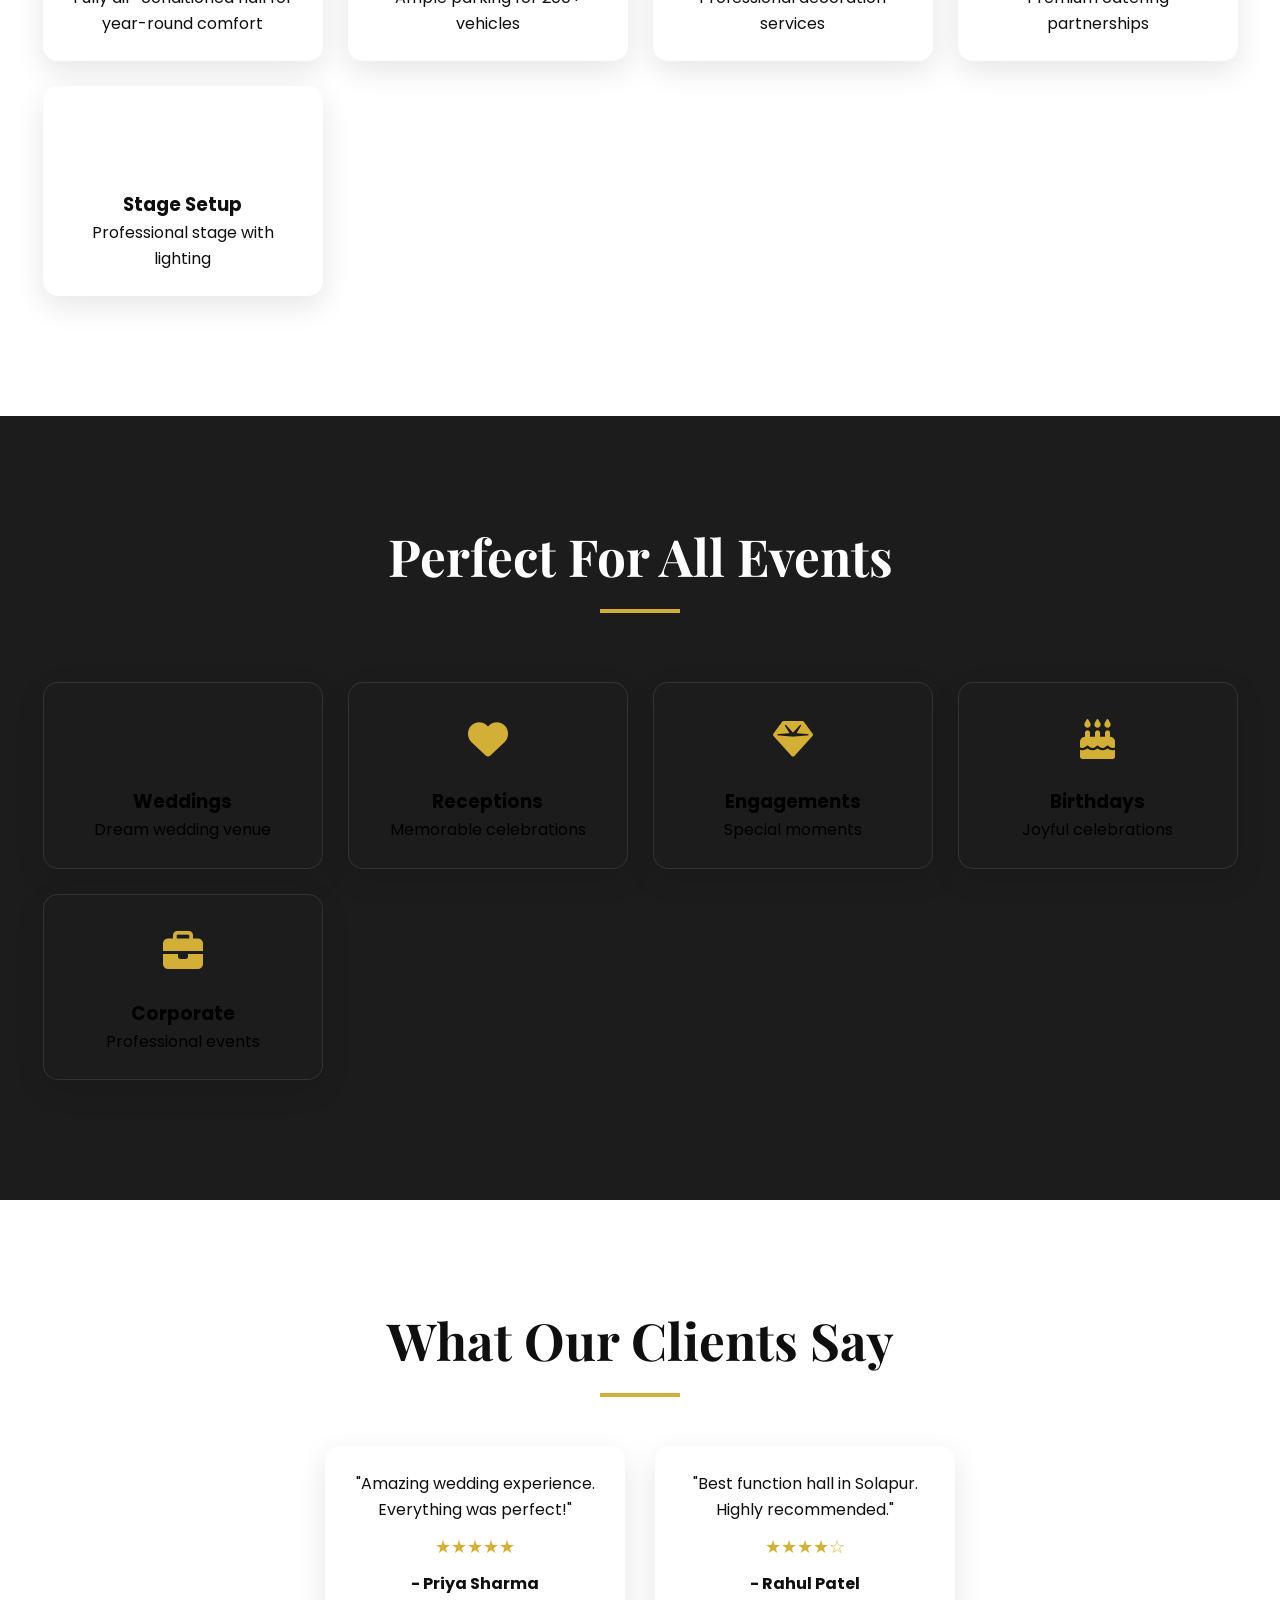
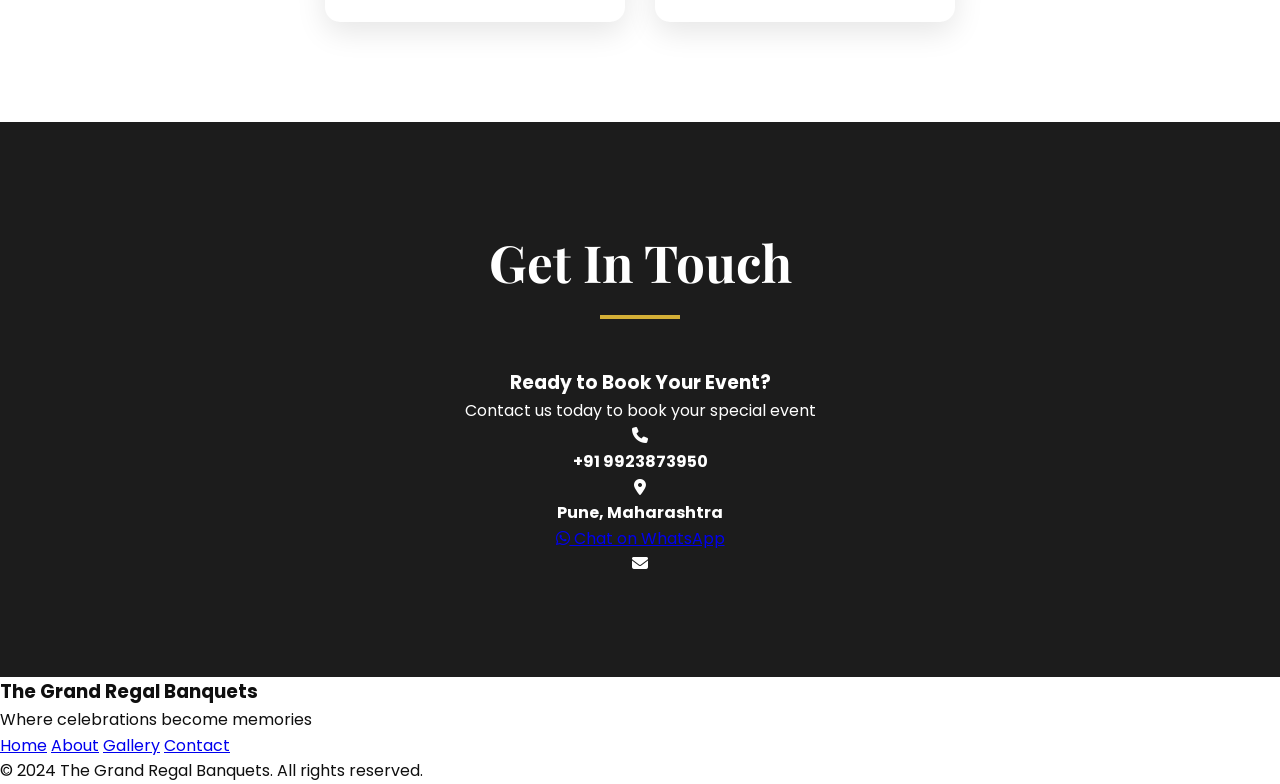
==== commit 9425ea14: "Update index.html" ====
--- a/index.html
+++ b/index.html
@@ -112,7 +112,7 @@
         <h2 class="section-title">Perfect For All Events</h2>
         <div class="features-grid">
             <div class="feature-card event-card">
-                <div class="feature-icon"><i class="fas fa-rings-wedding"></i></div>
+                <div class="feature-icon"><i class="fas fa-rings"></i></div>
                 <h3>Weddings</h3>
                 <p>Dream wedding venue</p>
             </div>
--- a/style.css
+++ b/style.css
@@ -260,32 +260,6 @@
     gap: 2rem;
 }
 
-.gallery-item {
-    position: relative;
-    height: 350px;
-    border-radius: 25px;
-    background-size: cover;
-    background-position: center;
-    cursor: pointer;
-    transition: all 0.4s ease;
-    overflow: hidden;
-}
-
-.gallery-item::before {
-    content: '';
-    position: absolute;
-    top: 0;
-    left: 0;
-    right: 0;
-    bottom: 0;
-    background: rgba(212, 175, 55, 0.8);
-    opacity: 0;
-    transition: 0.3s;
-}
-
-.gallery-item:hover::before {
-    opacity: 1;
-}
 
     /* TESTIMONIAL FIX */
 .testimonials-grid {
@@ -356,3 +330,60 @@
     transform: translateY(-10px);
     box-shadow: 0 20px 50px rgba(0,0,0,0.2);
 }
+
+
+/* ===== GALLERY IMAGE FIX ===== */
+.gallery-img {
+    width: 100%;
+    height: 300px;
+    object-fit: cover;
+    border-radius: 15px;
+    cursor: pointer;
+    transition: 0.3s;
+}
+
+.gallery-img:hover {
+    transform: scale(1.05);
+}
+
+/* ===== IMAGE POPUP ===== */
+.image-popup {
+    display: none;
+    position: fixed;
+    top: 0;
+    left: 0;
+    width: 100%;
+    height: 100%;
+    background: rgba(0,0,0,0.9);
+    justify-content: center;
+    align-items: center;
+    z-index: 9999;
+}
+
+.image-popup img {
+    max-width: 90%;
+    max-height: 90%;
+    border-radius: 10px;
+}
+
+.feature-icon {
+    font-size: 40px;
+    color: var(--gold-accent);
+    margin-bottom: 15px;
+}
+/* FIX: Events section text visible */
+.dark-section .feature-card {
+    background: white;
+    color: black;
+}
+
+.dark-section .feature-card h3,
+.dark-section .feature-card p {
+    color: black;
+}
+.dark-section .feature-card {
+    background: #1c1c1c;
+    color: white;
+    border: 1px solid rgba(255,255,255,0.1);
+}
+
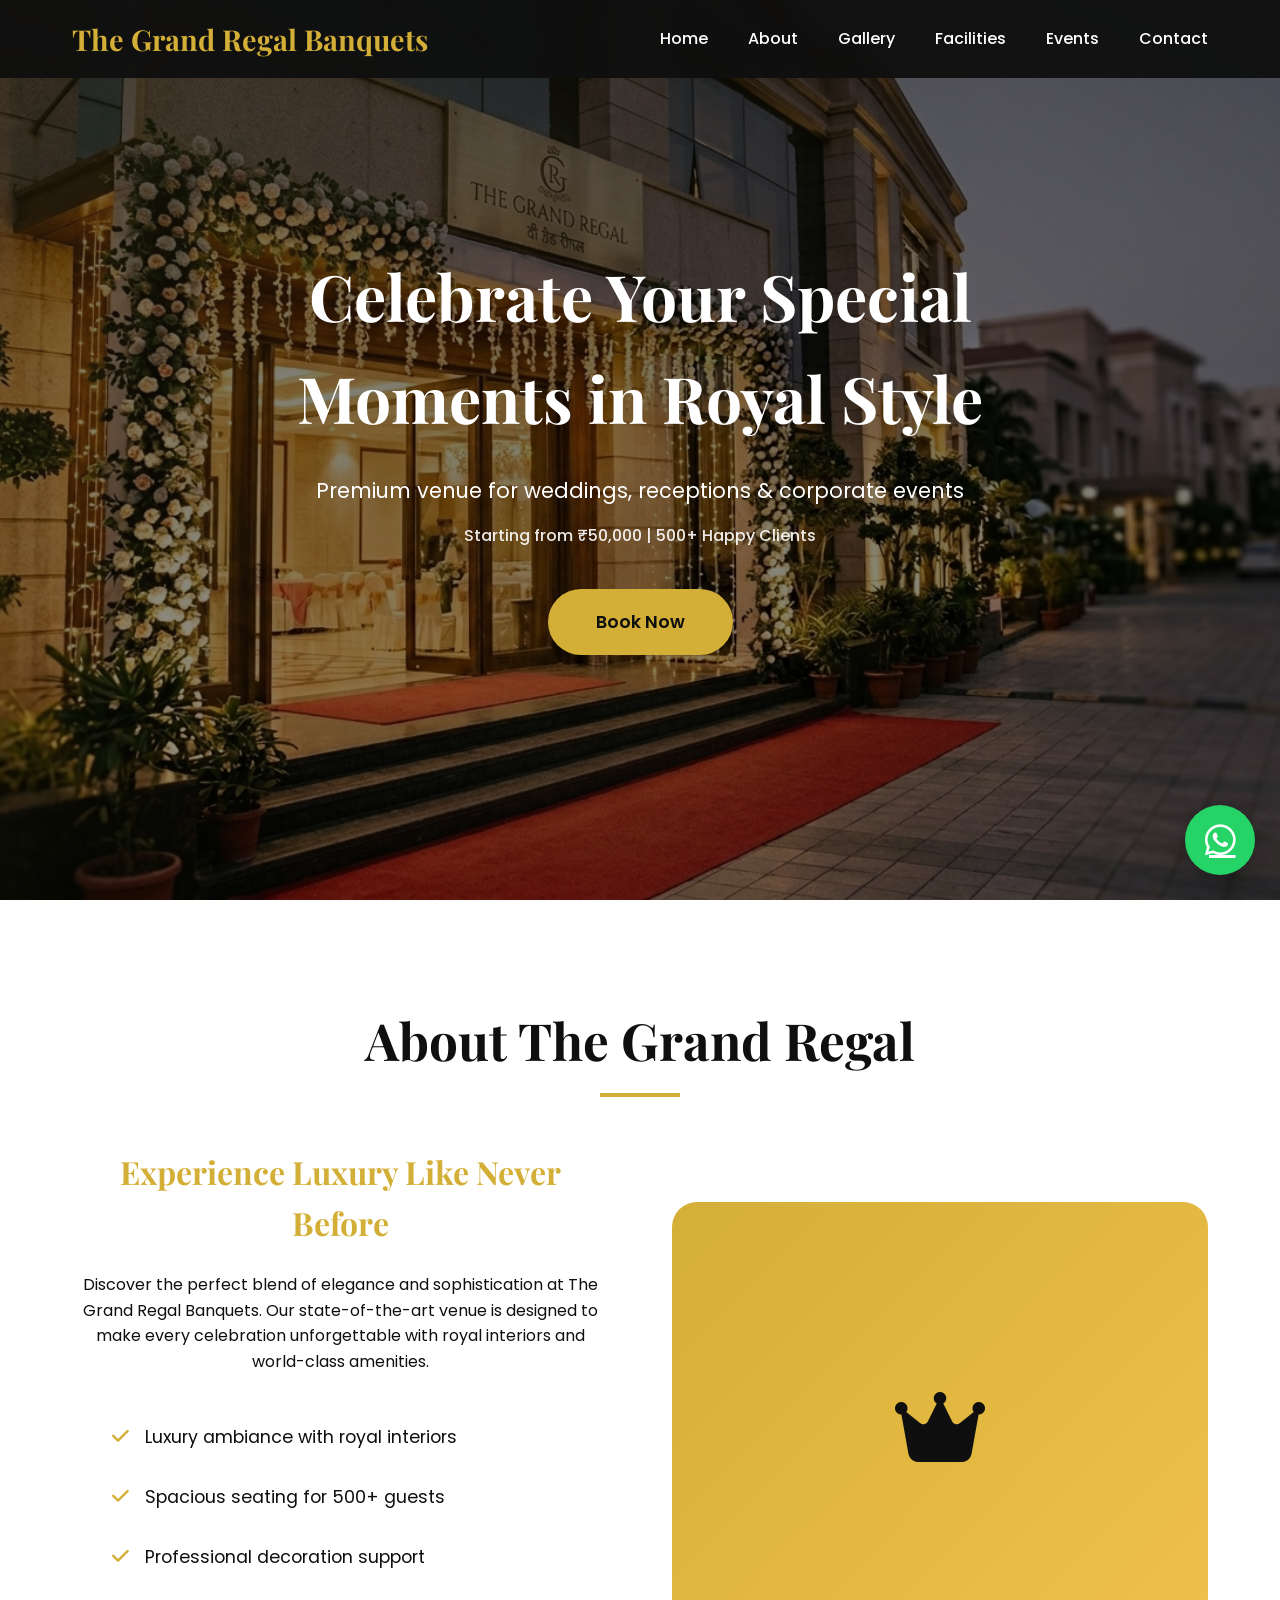
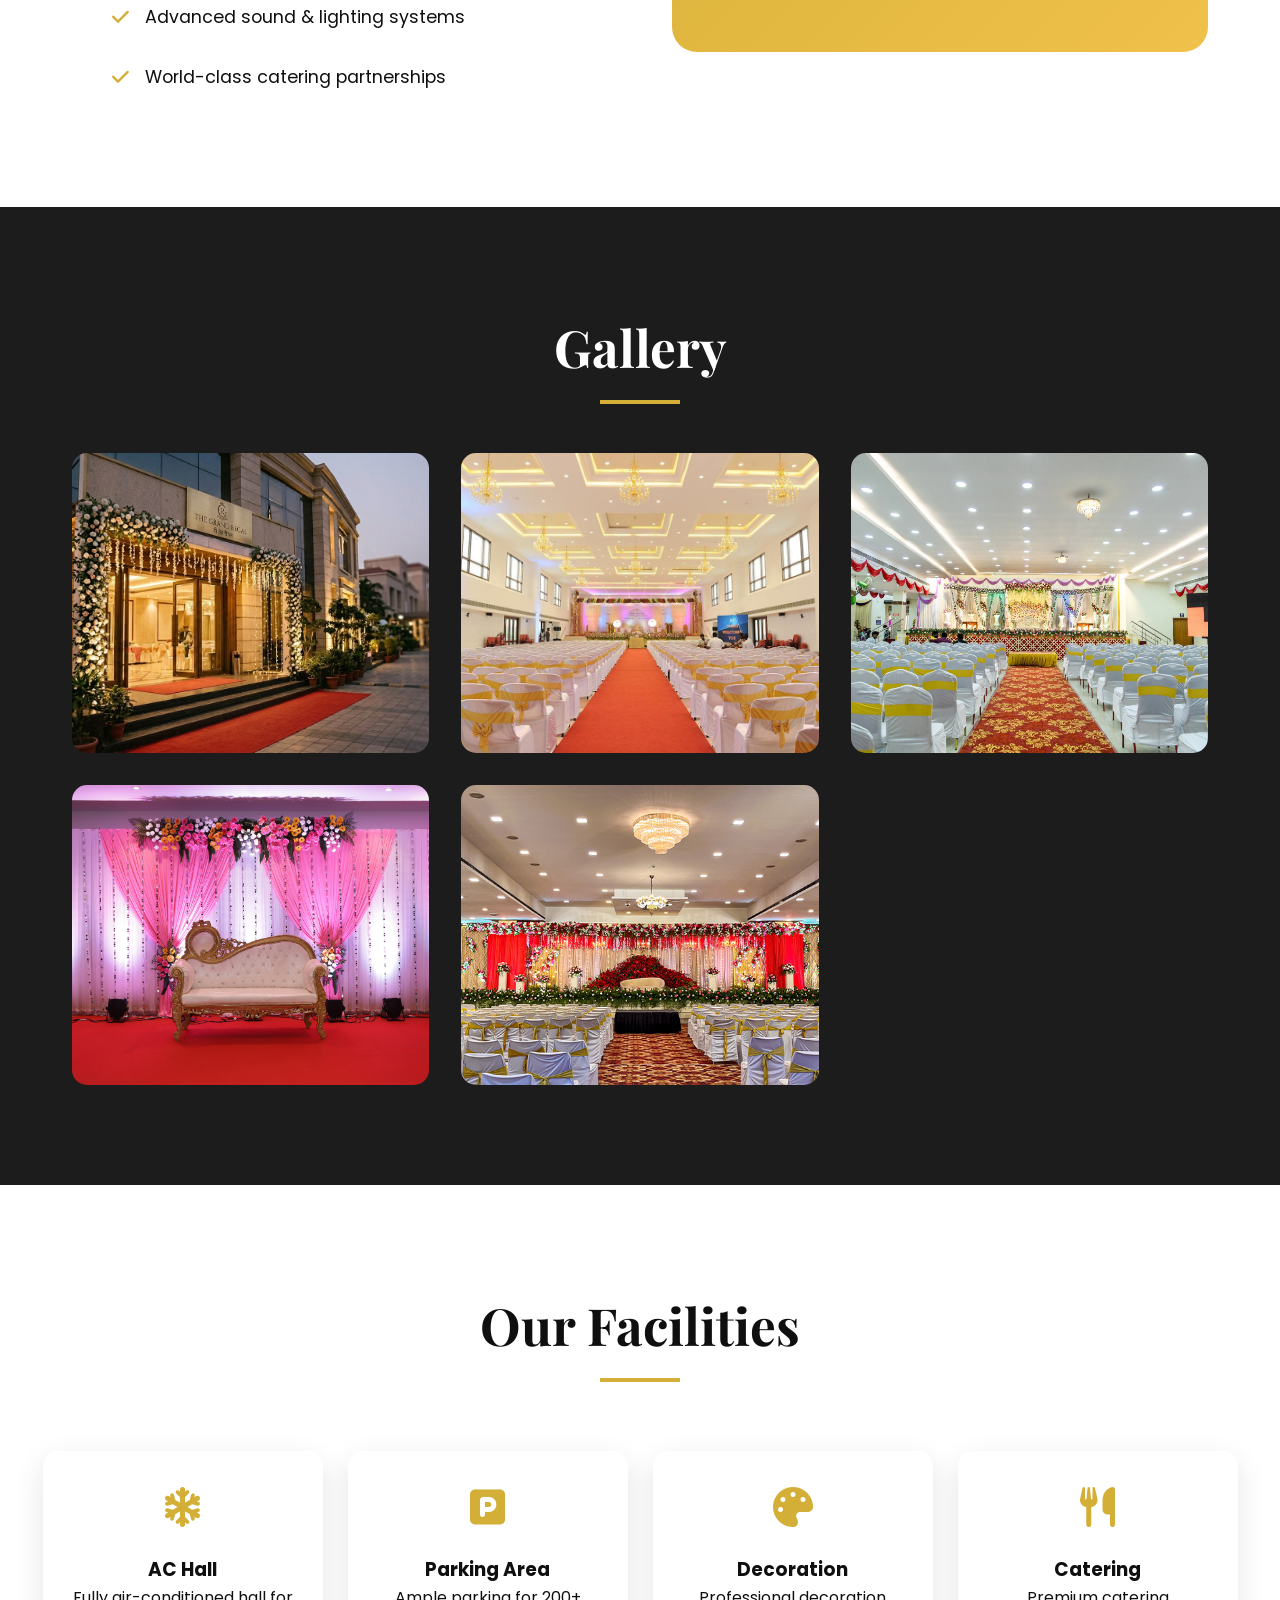
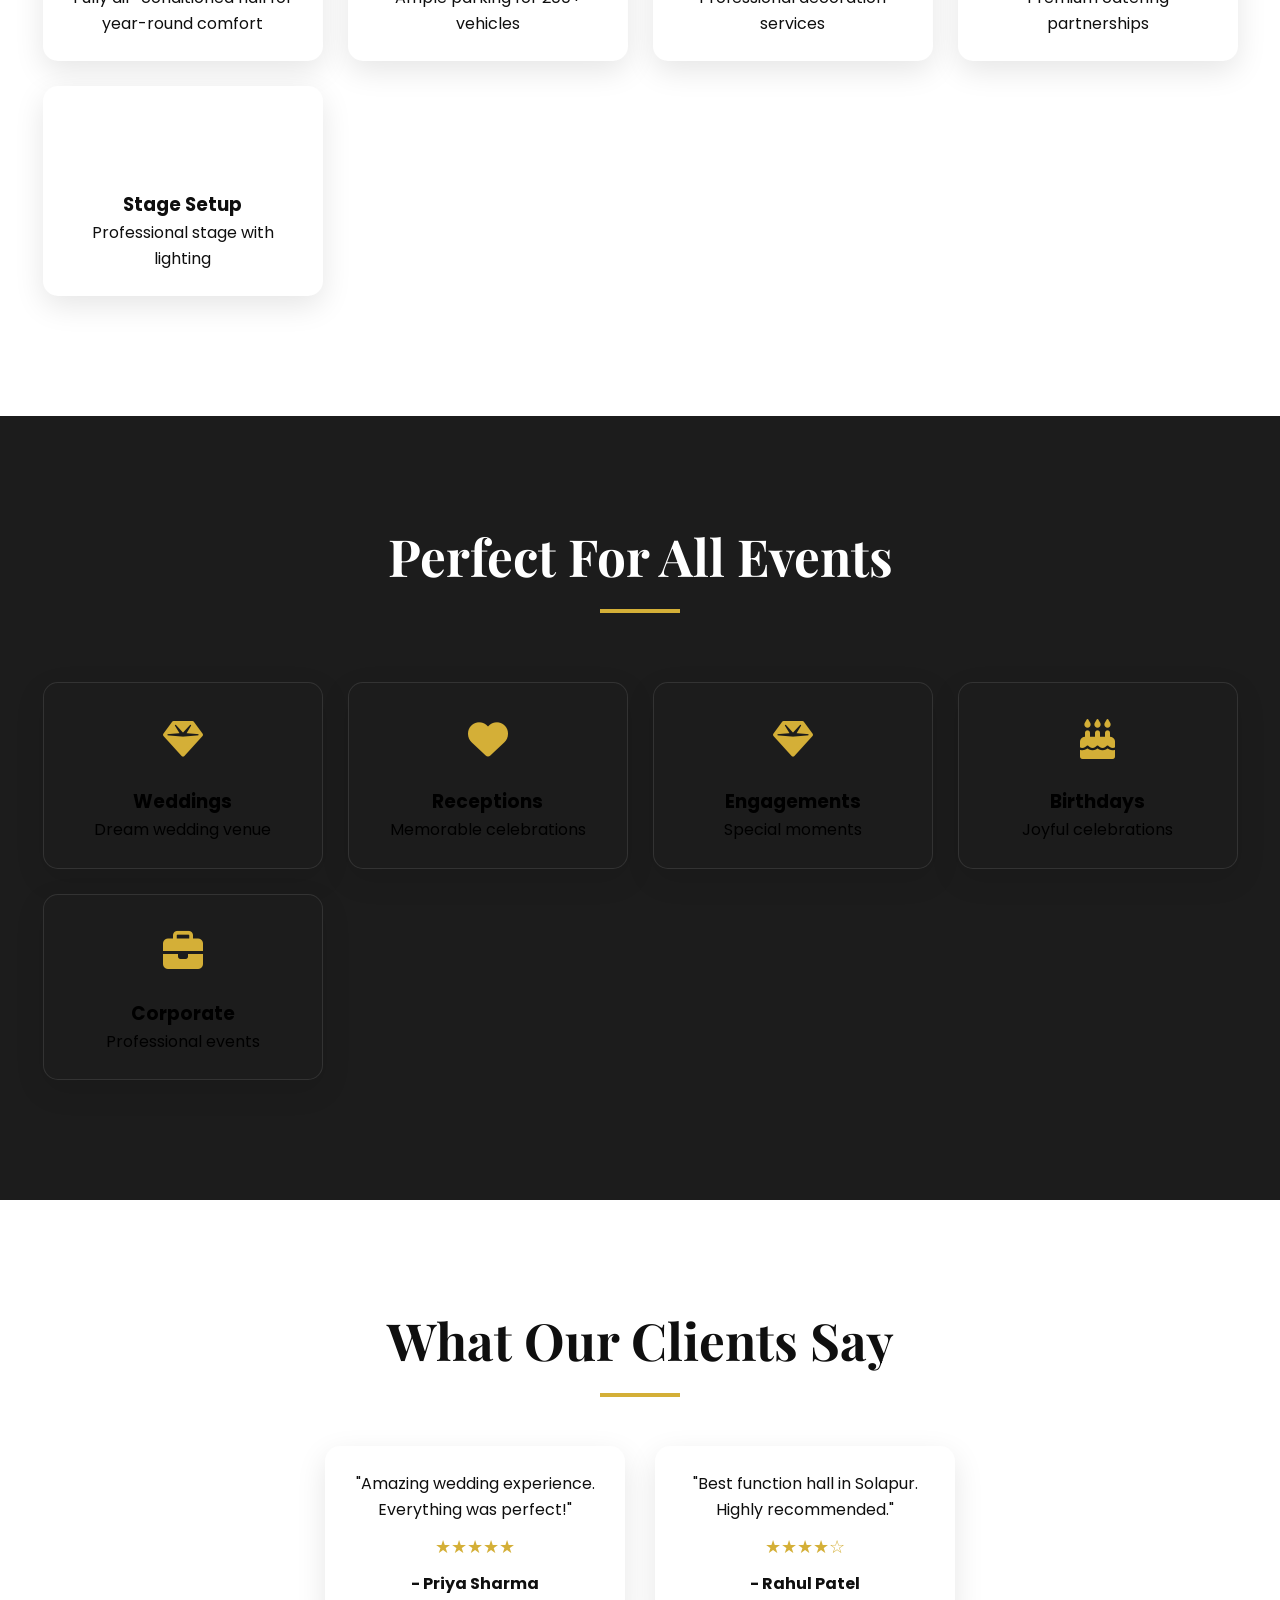
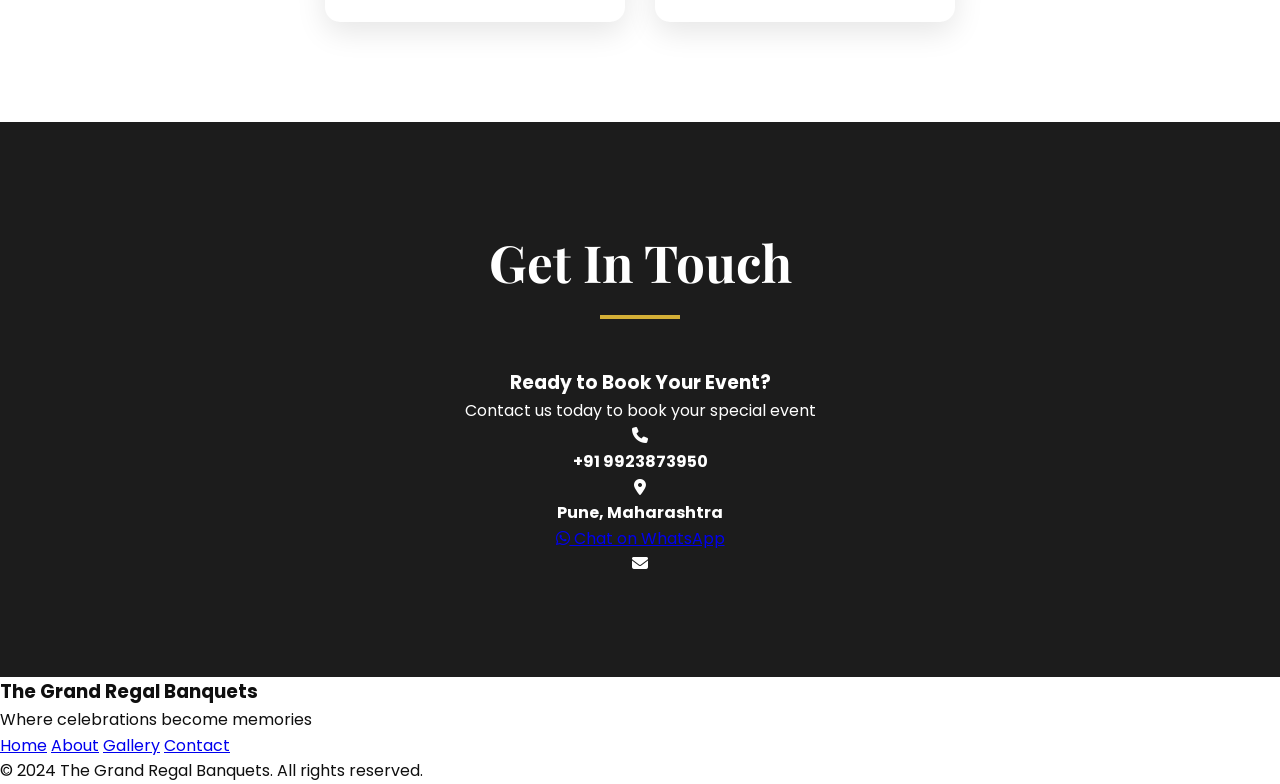
==== commit 1510f47f: "Update index.html" ====
--- a/index.html
+++ b/index.html
@@ -112,7 +112,7 @@
         <h2 class="section-title">Perfect For All Events</h2>
         <div class="features-grid">
             <div class="feature-card event-card">
-                <div class="feature-icon"><i class="fas fa-rings"></i></div>
+                <div class="feature-icon"><i class="fas fa-gem"></i></div>
                 <h3>Weddings</h3>
                 <p>Dream wedding venue</p>
             </div>
--- a/style.css
+++ b/style.css
@@ -386,4 +386,16 @@
     color: white;
     border: 1px solid rgba(255,255,255,0.1);
 }
-
+/* FIX: Event section text visible */
+.event-card h3,
+.event-card p {
+    color: white;
+}
+.event-card {
+    background: rgba(255,255,255,0.05);
+    border: 1px solid rgba(255,255,255,0.1);
+}
+
+.event-card:hover {
+    background: rgba(212,175,55,0.1);
+}
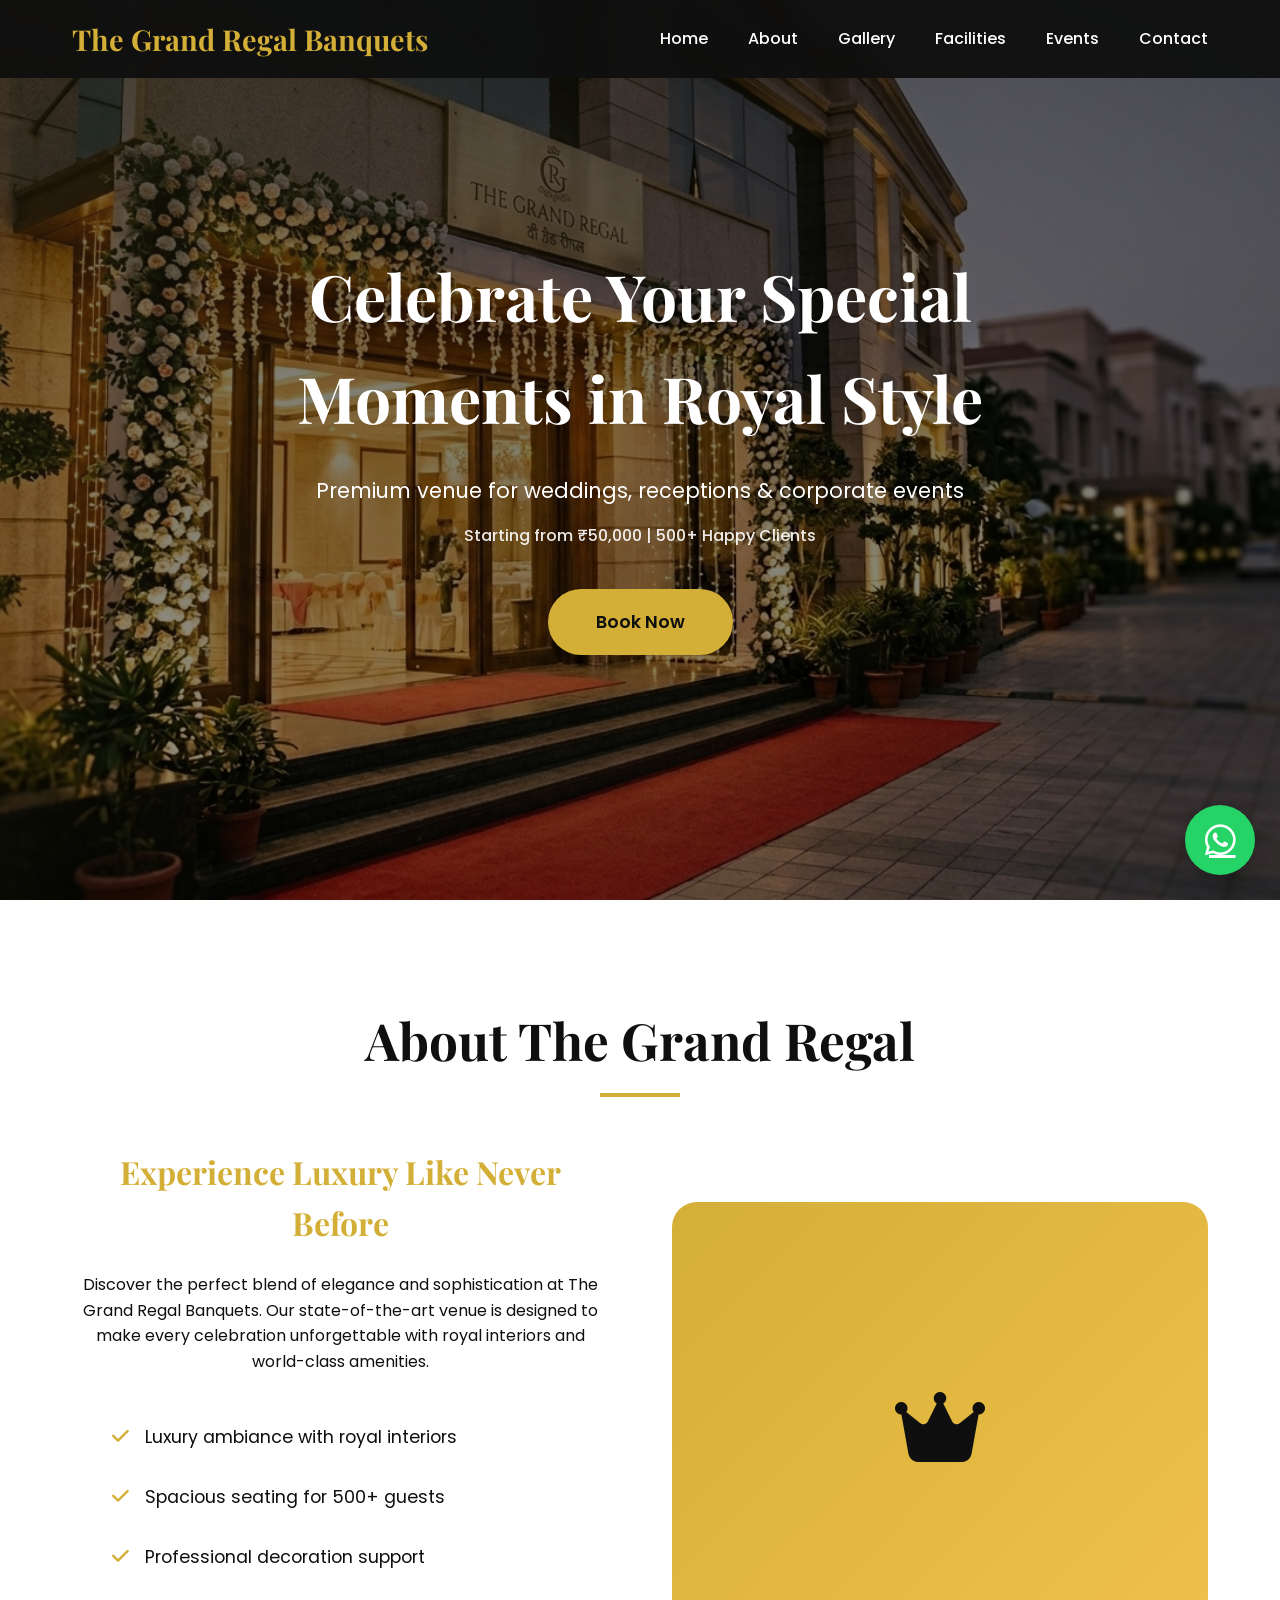
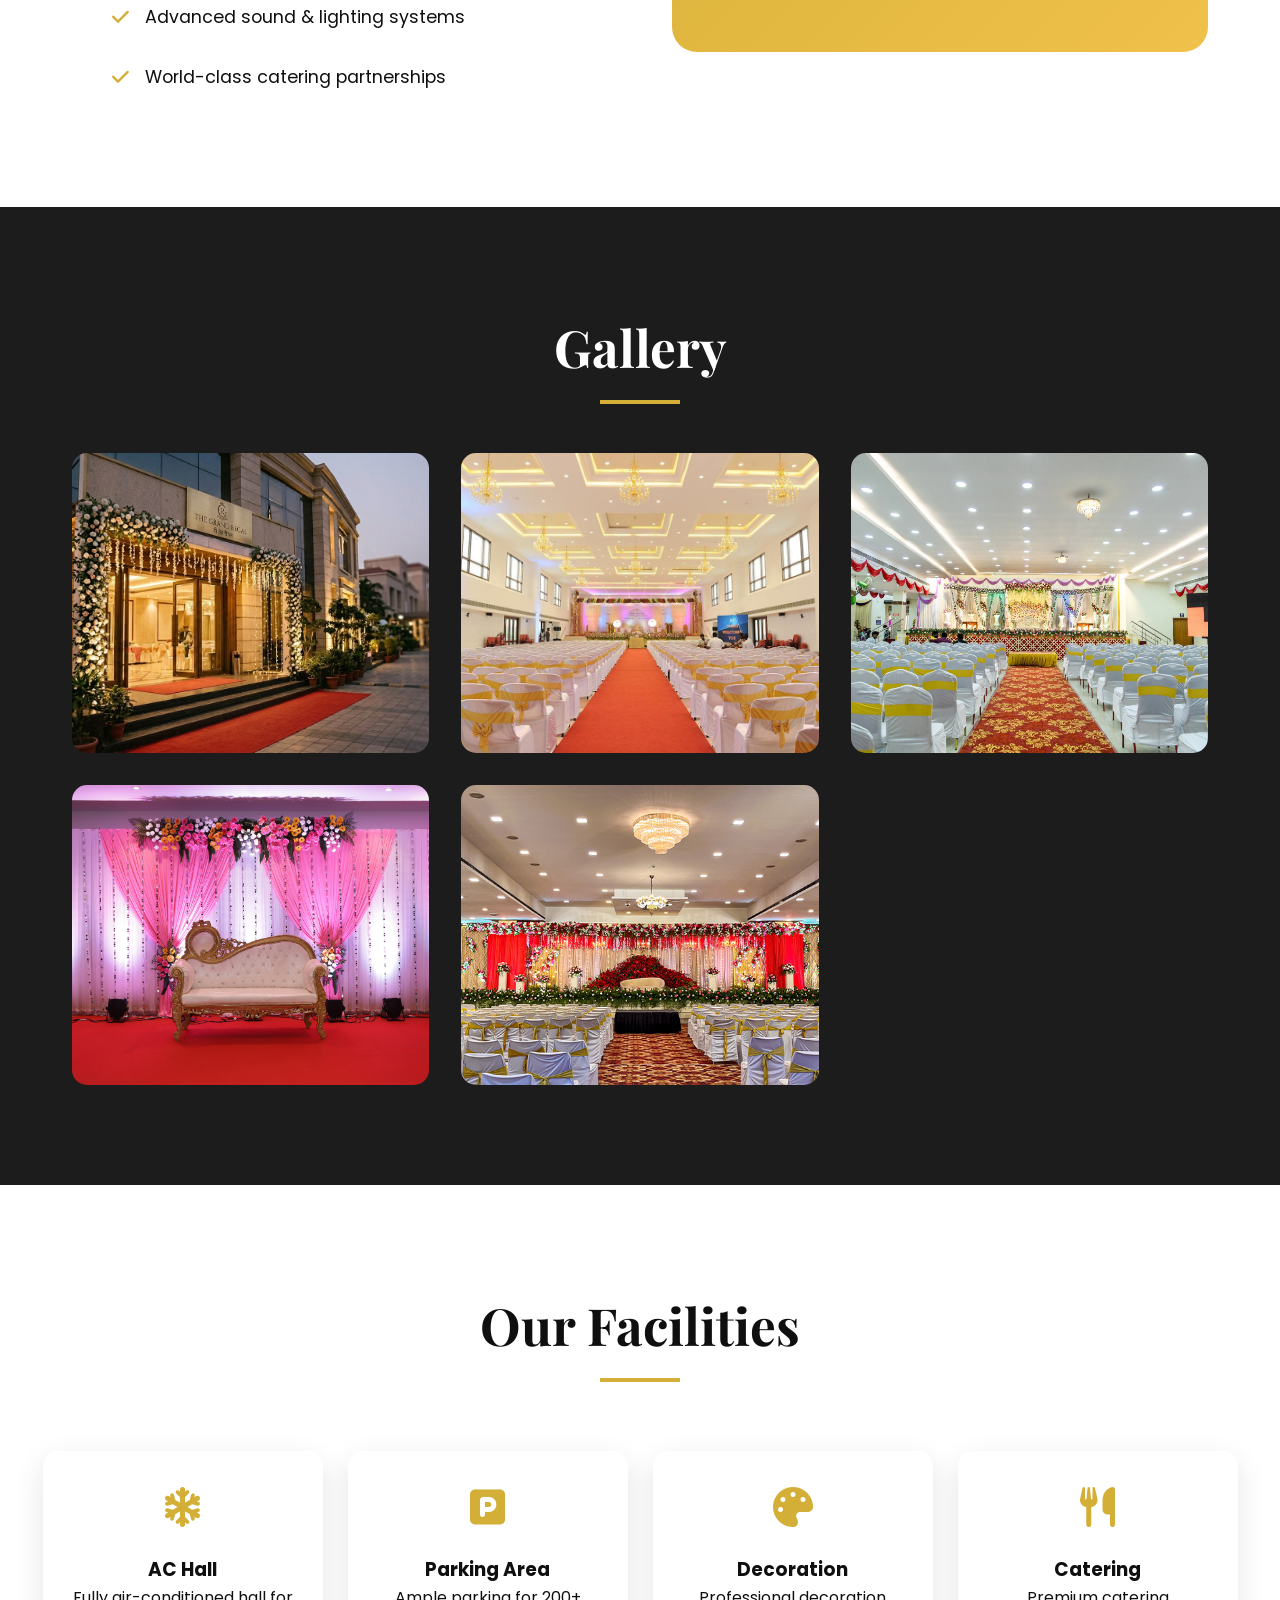
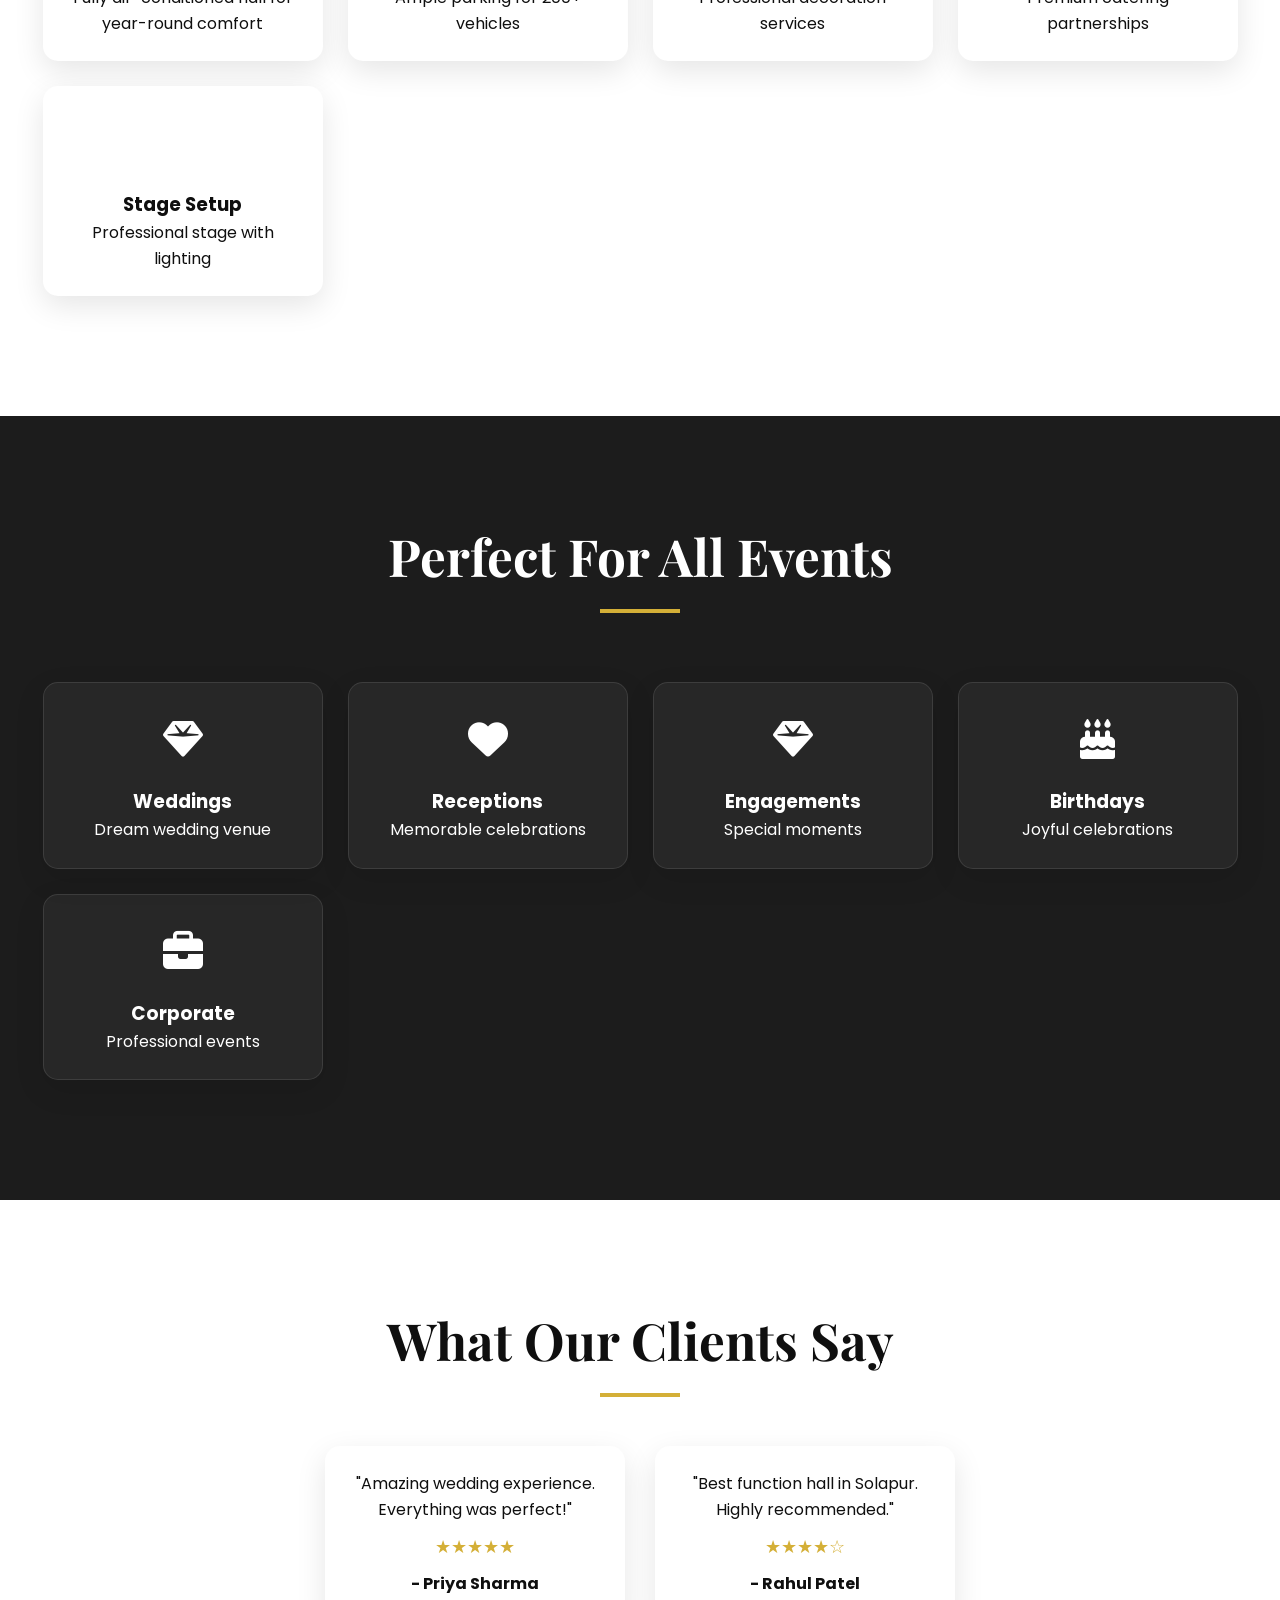
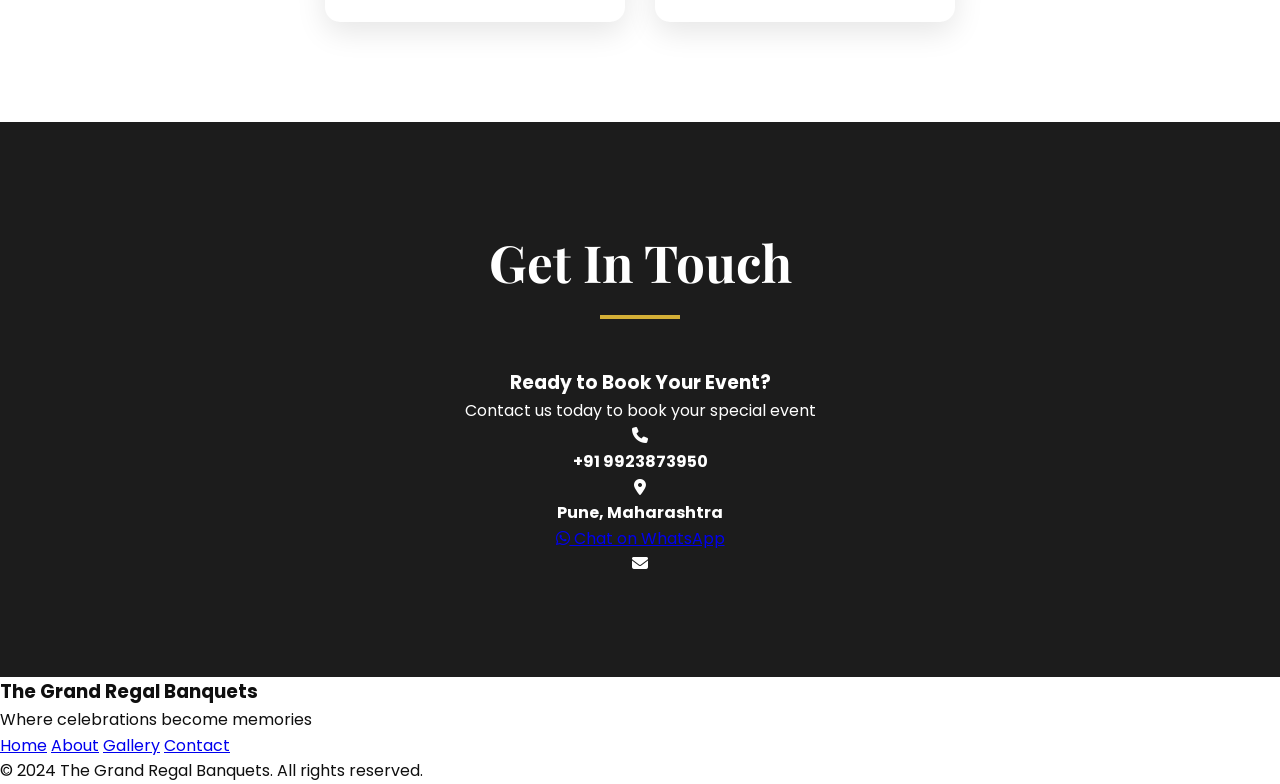
==== commit 1bc768fa: "Update index.html" ====
--- a/index.html
+++ b/index.html
@@ -229,6 +229,13 @@
 function closeImage() {
     document.getElementById("imagePopup").style.display = "none";
 }
+ <script>
+const hamburger = document.getElementById("hamburger");
+const navMenu = document.getElementById("nav-menu");
+
+hamburger.addEventListener("click", () => {
+    navMenu.classList.toggle("active");
+}         
 </script>
         
         <div id="imagePopup" class="image-popup" onclick="closeImage()">
--- a/style.css
+++ b/style.css
@@ -370,21 +370,7 @@
     font-size: 40px;
     color: var(--gold-accent);
     margin-bottom: 15px;
-}
-/* FIX: Events section text visible */
-.dark-section .feature-card {
-    background: white;
-    color: black;
-}
-
-.dark-section .feature-card h3,
-.dark-section .feature-card p {
-    color: black;
-}
-.dark-section .feature-card {
-    background: #1c1c1c;
-    color: white;
-    border: 1px solid rgba(255,255,255,0.1);
+
 }
 /* FIX: Event section text visible */
 .event-card h3,
@@ -399,3 +385,61 @@
 .event-card:hover {
     background: rgba(212,175,55,0.1);
 }
+.event-card * {
+    color: white !important;
+}
+/* ===== MOBILE RESPONSIVE ===== */
+@media (max-width: 768px) {
+
+    /* Navbar */
+    .nav-menu {
+        position: absolute;
+        top: 70px;
+        left: -100%;
+        width: 100%;
+        background: #0f0f0f;
+        flex-direction: column;
+        text-align: center;
+        gap: 20px;
+        padding: 20px 0;
+        transition: 0.3s;
+    }
+
+    .nav-menu.active {
+        left: 0;
+    }
+
+    .hamburger {
+        display: flex;
+    }
+
+    /* Hero */
+    .hero-content h1 {
+        font-size: 2rem;
+    }
+
+    .hero-content p {
+        font-size: 1rem;
+    }
+
+    /* About */
+    .about-content {
+        grid-template-columns: 1fr;
+        text-align: center;
+    }
+
+    /* Gallery */
+    .gallery-grid {
+        grid-template-columns: 1fr;
+    }
+
+    /* Features & Events */
+    .features-grid {
+        grid-template-columns: 1fr;
+    }
+
+    /* Section spacing */
+    section {
+        padding: 60px 15px;
+    }
+}
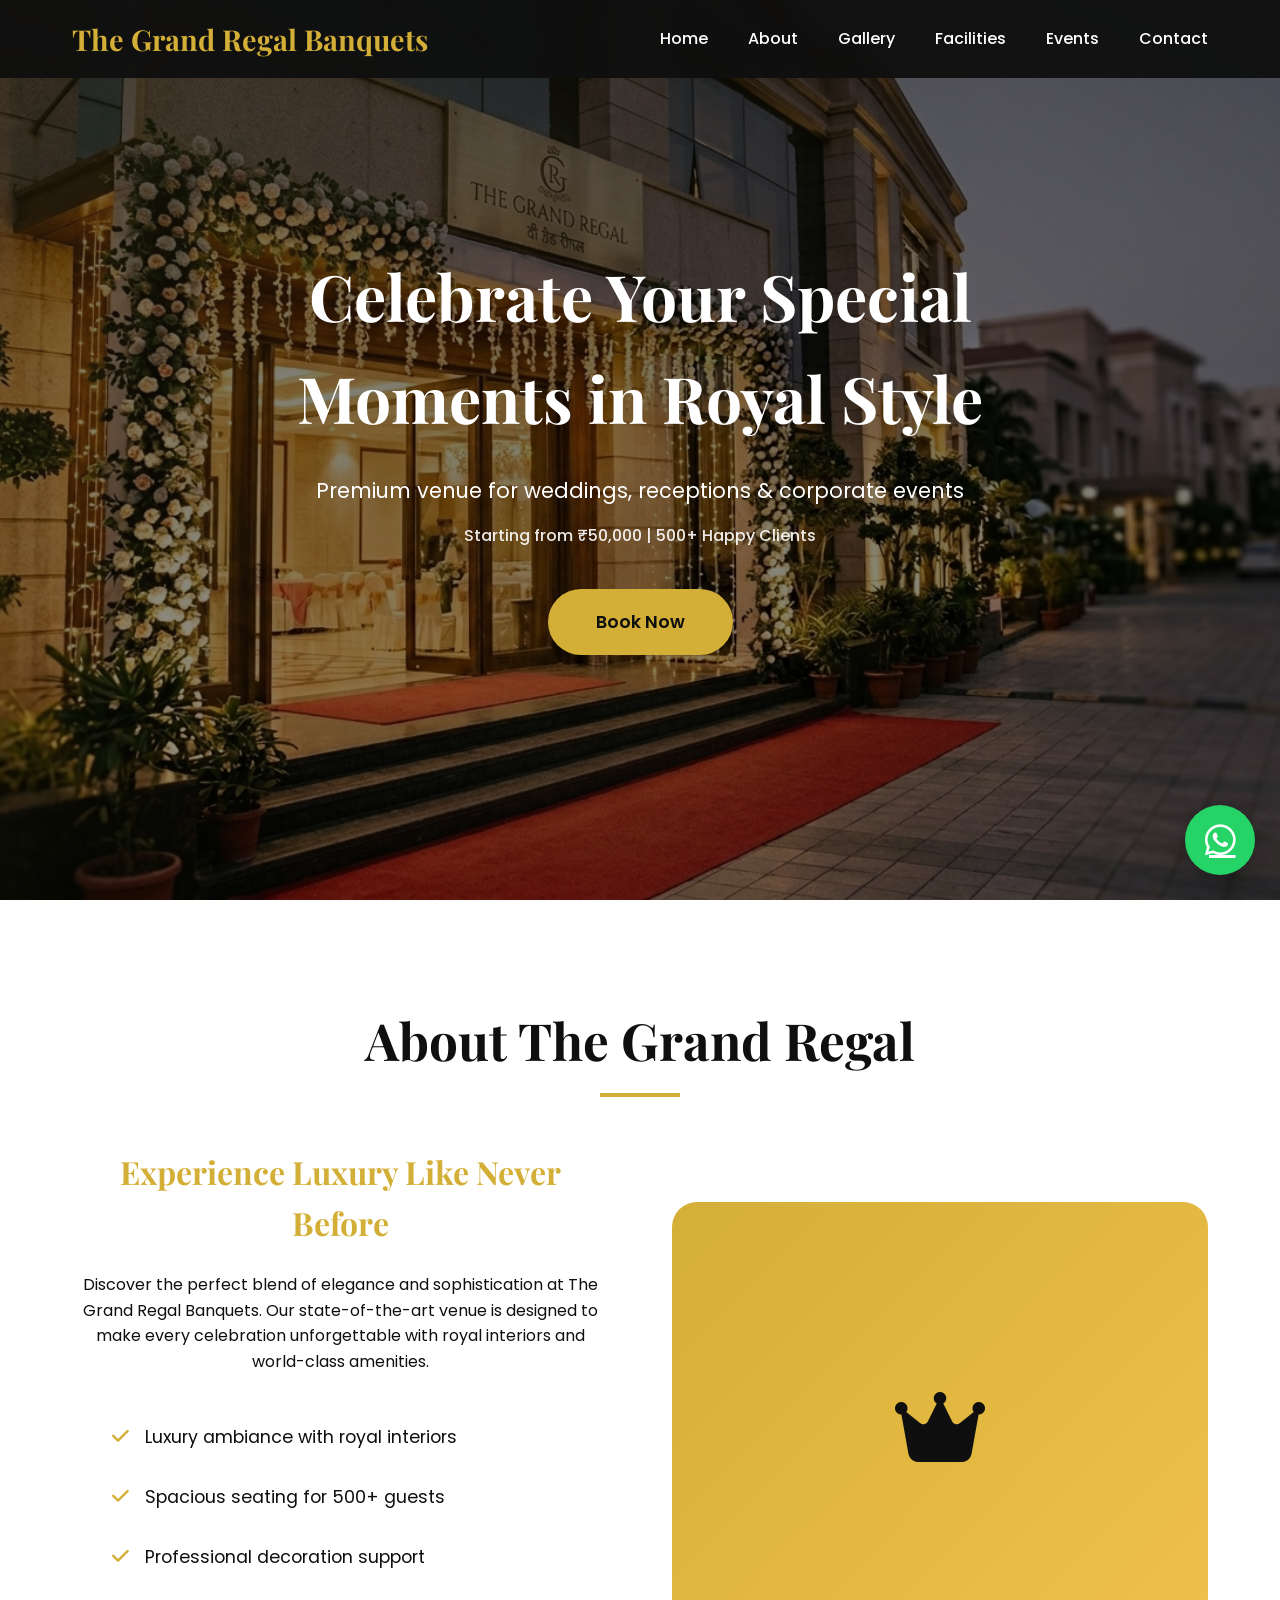
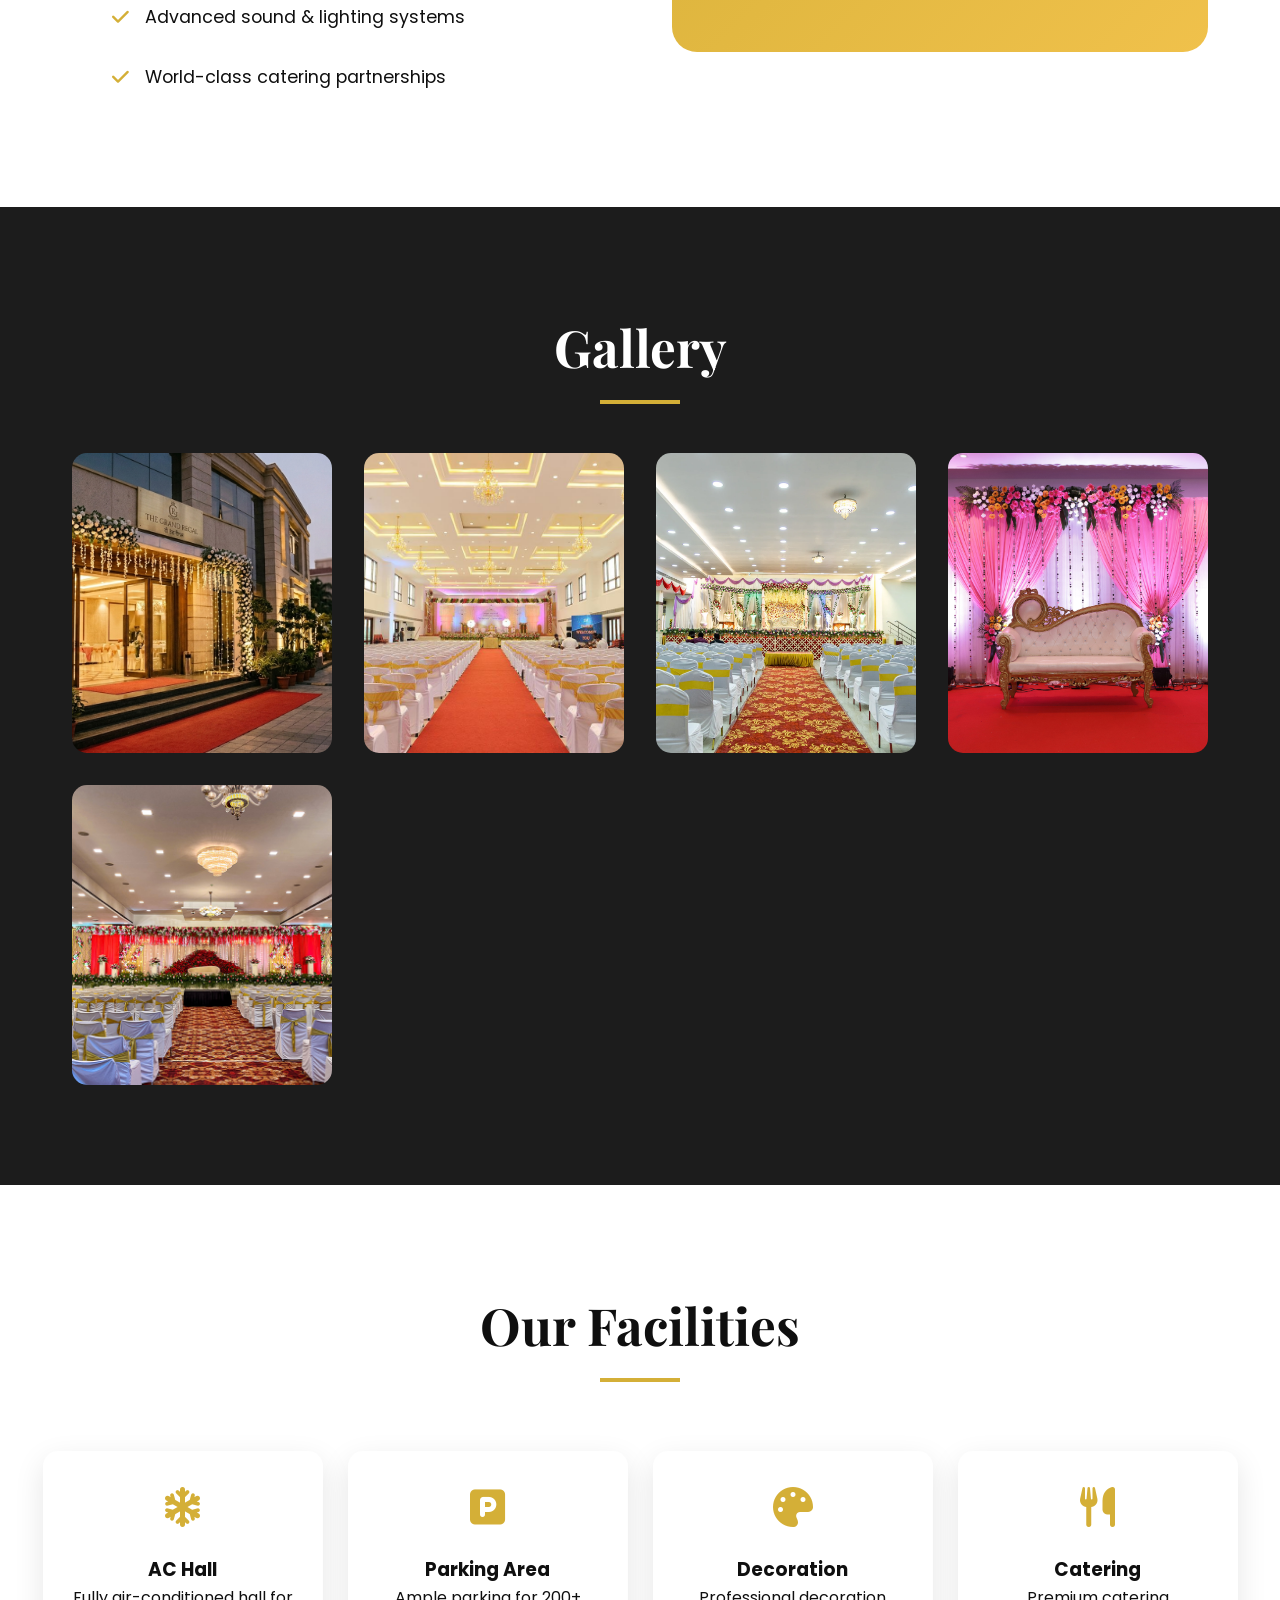
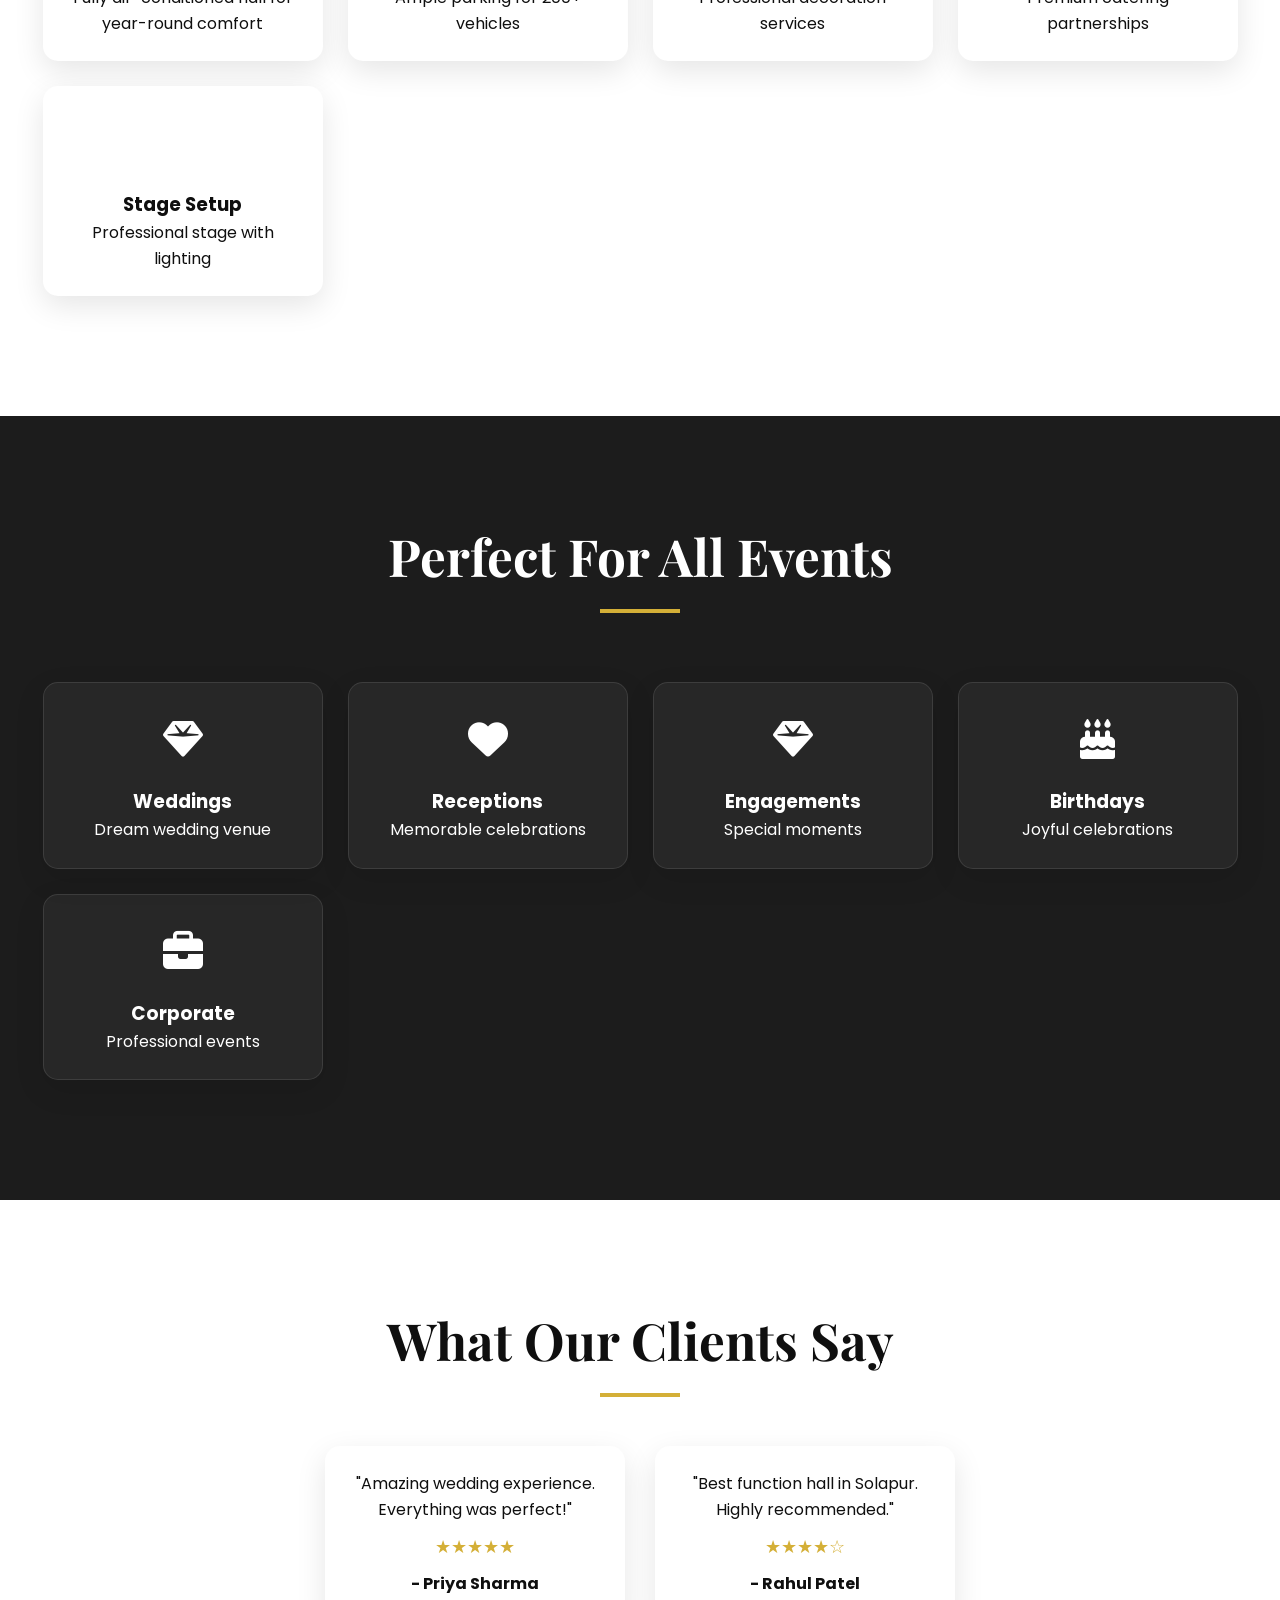
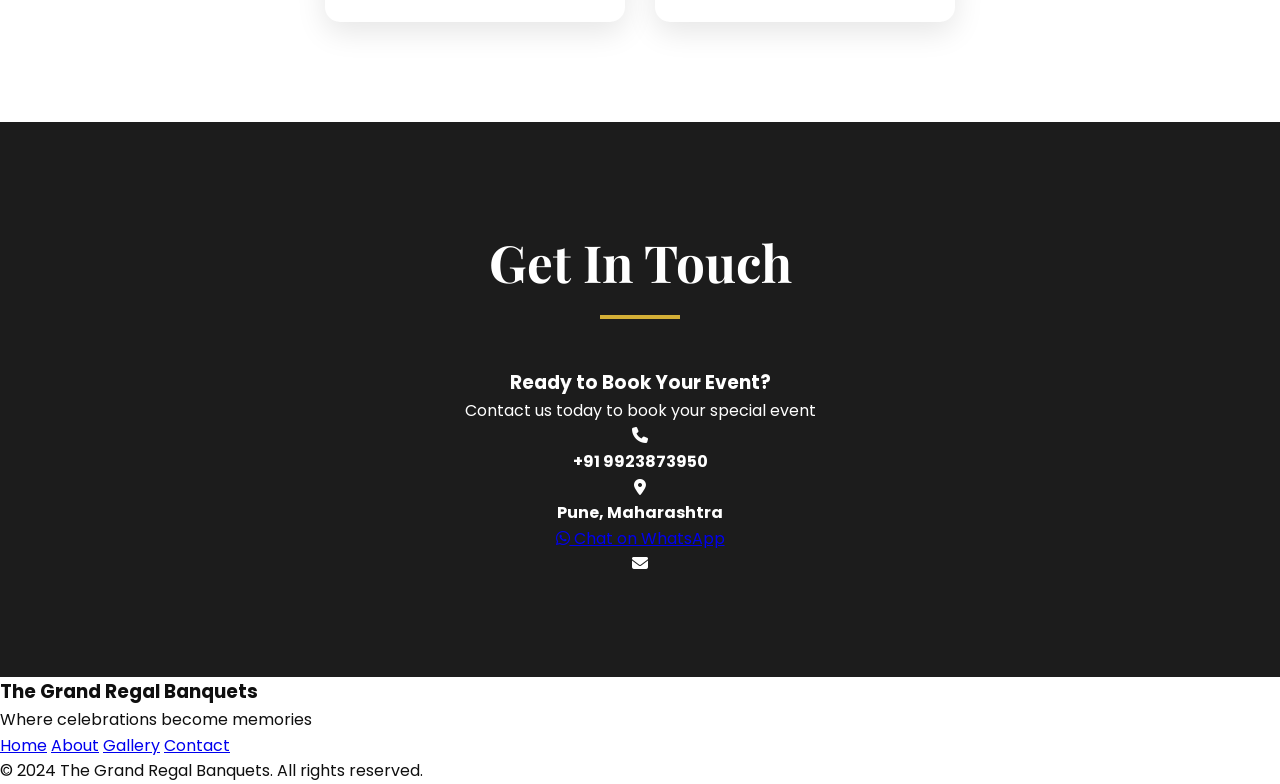
==== commit 9658efa0: "Update index.html" ====
--- a/index.html
+++ b/index.html
@@ -235,7 +235,7 @@
 
 hamburger.addEventListener("click", () => {
     navMenu.classList.toggle("active");
-}         
+});         
 </script>
         
         <div id="imagePopup" class="image-popup" onclick="closeImage()">
--- a/style.css
+++ b/style.css
@@ -256,7 +256,7 @@
     margin: 0 auto;
     padding: 0 2rem;
     display: grid;
-    grid-template-columns: repeat(auto-fit, minmax(350px, 1fr));
+    grid-template-columns: repeat(auto-fit, minmax(220px, 1fr));
     gap: 2rem;
 }
 
@@ -442,4 +442,42 @@
     section {
         padding: 60px 15px;
     }
-}
+} 
+/* ===== EXTRA MOBILE FIX ===== */
+@media (max-width: 768px) {
+
+    /* Navbar fix */
+    .nav-container {
+        padding: 0 15px;
+    }
+
+    .logo {
+        font-size: 1.2rem;
+    }
+
+    /* Hero spacing */
+    .hero {
+        height: auto;
+        padding: 120px 15px 80px;
+    }
+
+    /* About image */
+    .about-image {
+        height: 250px;
+    }
+
+    /* Cards spacing */
+    .feature-card {
+        width: 100%;
+    }
+
+    /* Gallery image size */
+    .gallery-img {
+        height: 220px;
+    }
+
+    /* Section title */
+    .section-title {
+        font-size: 2rem;
+    }
+}
